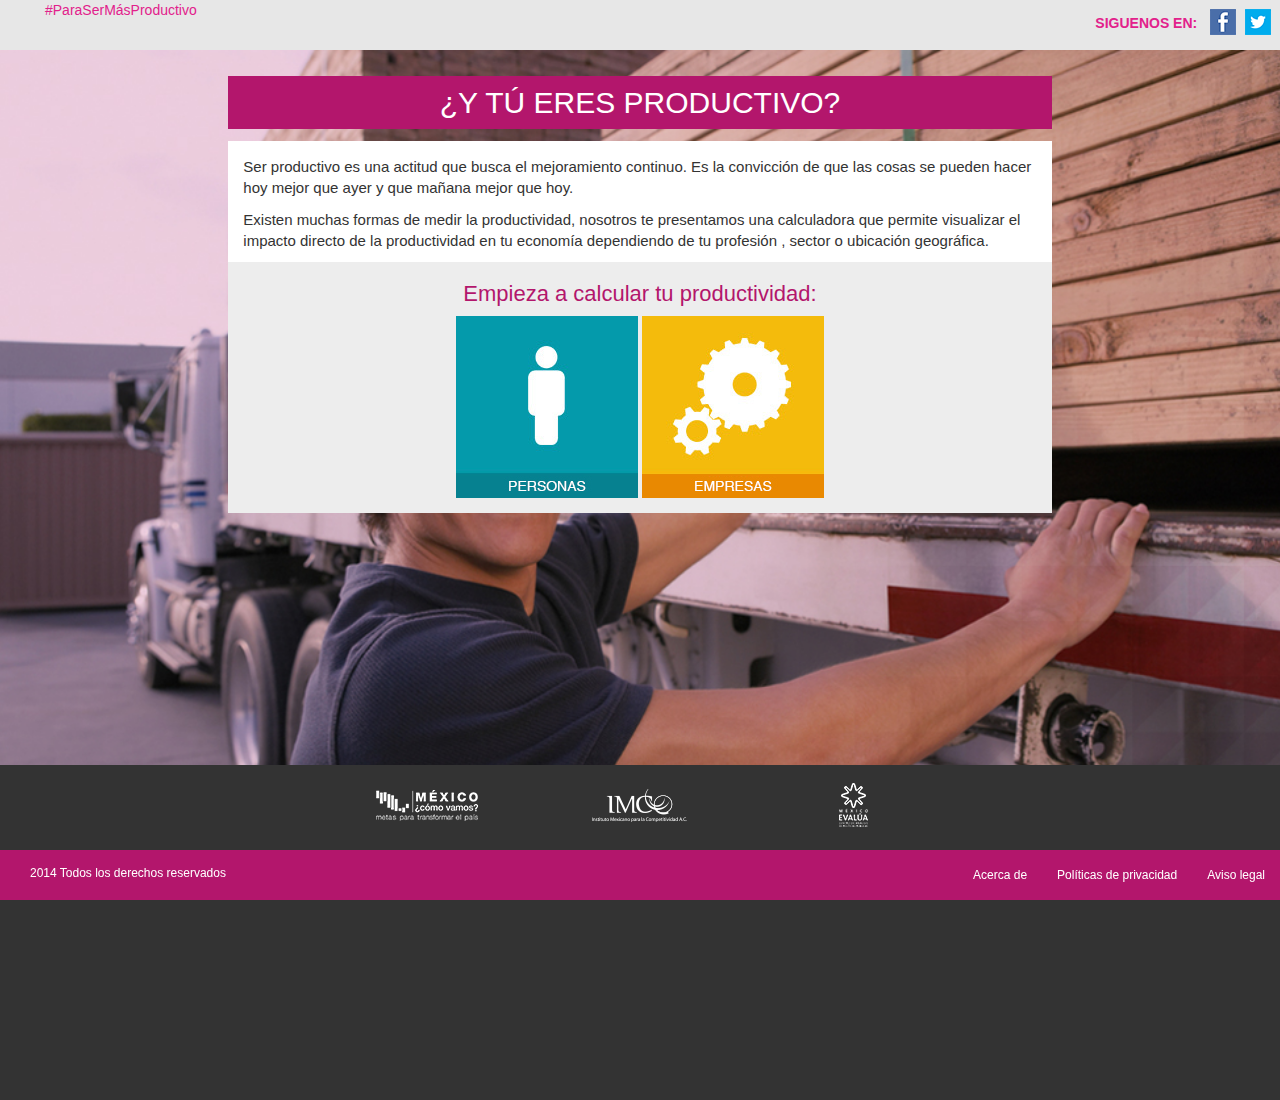
==== src/index.html @ 592a5255 "remove plugin" ====
<html lang="es">
    <head>
        <title>Calculadora de Productividad 2014</title>
        <meta name="viewport" content="width=device-width, initial-scale=1.0">
        <meta http-equiv="Content-Type" content="text/html; charset=UTF-8"/>

        <!-- Bootstrap -->
        <link href="css/bootstrap.min.css" rel="stylesheet">
        <link href="css/bootstrap.icon-large.min.css" rel="stylesheet">
        <!-- HTML5 Shim and Respond.js IE8 support of HTML5 elements and media queries -->
        <!-- WARNING: Respond.js doesn't work if you view the page via file:// -->
        <!--[if lt IE 9]>
          <script src="https://oss.maxcdn.com/libs/html5shiv/3.7.0/html5shiv.js"></script>
          <script src="https://oss.maxcdn.com/libs/respond.js/1.3.0/respond.min.js"></script>
        
        <![endif]-->
        <link href="css/main.css" rel="stylesheet">
        <link href="css/theme.css" rel="stylesheet">
        <!-- <link href="formalizer/css/formalize.css" rel="stylesheet"/>
         <script src="formalizer/js/jquery.formalize.js"></script> -->
    </head>
    <body>
        <header class="navbar navbar-default navbar-static-top" >
            <div class="container-fluid">
                <div class="navbar-header">
                    <a class="navbar-brand"><a href="http://www.mexicocomovamos.com/productividad/index.html/" target="_self">#ParaSerM&aacute;sProductivo</a>
                </div>
                <div class="collapse navbar-collapse">
                    <ul class="nav navbar-nav navbar-right">
                    <li><p>SIGUENOS EN: &nbsp;</p></li>
                    <li><a href="#" class="icon facebook">Facebook</a></li>
                    <li> <a href="#" class="icon twitter">Twitter</a></li>
                    </ul>
                </div>
            </div>
         </header>
        <section id="container"></section>
        <footer class="navbar navbar-default navbar-fixed-bottom">
            <div class="container-fluid">
                <div class="row hidden-xs" id="logos">
                    <div class="col-sm-2 col-sm-offset-3">
                        <a href="http://mexicocomovamos.com/" target="_blank" class="mcv-ico">¿México Cómo Vamos?</a>
                    </div>                    
                    <div class="col-sm-2"> 
                        <a href="http://imco.org.mx" target="_blank" class="imco-ico">Instituo Mexicano para la Competitividad A.C.</a>
                    </div>
                    <div class="col-sm-2">
                        <a href="http://www.mexicoevalua.org/" target="_blank" class="evalua-ico">México EVALUA</a>
                    </div>
                </div>
                <p class="navbar-text" >2014 Todos los derechos reservados</p>
                <div class="collapse navbar-collapse">
                    <ul class="nav navbar-nav navbar-right">
                        <li><a href="#">
                                Acerca de
                            </a></li>
                         <li><a href="">
                                Políticas de privacidad
                            </a></li>
                           <li><a href="">
                                Aviso legal
                            </a></li>
                    </ul>
                </div>
            </div>
        </footer>
        <script type="text/template" id="main_template">
            <div class="row calculadora" id="inicio">
                        <div class="col-sm-8  col-sm-offset-2">
                            <div class="panel panel-default" id="main_dialog">
                                <div class="panel-heading">
                                    <h2 class="panel-title">¿Y tú eres productivo?</h2>
                                </div>
                                <div class="panel-body">
                                <div class="intro">
                                    <p>Ser productivo es una actitud que busca el mejoramiento continuo. Es la convicción de que las cosas se pueden hacer hoy mejor que ayer y que mañana mejor que hoy.</p>
                                    <p>Existen muchas formas de medir la productividad, nosotros te presentamos una calculadora que permite visualizar el impacto directo de la productividad en tu economía dependiendo de tu profesión , sector o ubicación geográfica.</p>
                                    <div class="text-center">
                                        <h4>Empieza a calcular tu productividad:</h4>
                                    <div class="botones">
                                        <a href="#/personas/" class="bpersonas">Personas</a>
                                        <a href="#/empresas/" class="bempresas">Empresas</a>
                                    </div>
                                    </div>    
                                    </div>
                                </div>
                    </div>
                </div>
            </div>
        </script>
        <script type="text/template" id="ce_main_template">
            <div class="row calculadora" id="ce_block">
                <ul class="list-group col-sm-2 text-center hidden-xs hidden-sm">
                    <li class="list-group-item binicio">
                        <a href="#">
                            <span class="glyphicon glyphicon-home"></span><br>
                            <span class="glyphicon-class">Inicio</span>
                        </a>
                    </li>
                    <li class="list-group-item bresidencia">
                        <span class="glyphicon glyphicon-map-marker"></span><br>
                        <span class="glyphicon-class">Residencia</span>
                    </li>
                    <li class="list-group-item bformulario">
                        <span class="glyphicon glyphicon-list-alt"></span><br>
                        <span class="glyphicon-class">Formulario</span>
                    </li>
                    <li class="list-group-item bresultados">
                        <span class="glyphicon glyphicon-th-list"></span><br>
                        <span class="glyphicon-class">Resultados</span>
                    </li>
                    <li class="list-group-item bcomparte">
                        <span class="glyphicon glyphicon-star"></span><br>
                        <span class="glyphicon-class">Comparte</span>
                    </li>
                </ul>
                <div class="col-md-10 main-container">
                    <div class="row">
                        <div class="col-sm-10  col-sm-offset-1">
                            <div class="panel panel-default hidden" id="ce_estado">
                                <div class="panel-heading">
                                    <h2 class="panel-title">Por favor indica dónde reside tu empresa:</h2>
                                </div>
                                <div class="panel-body text-center hidden-xs">
                                    <div class="col-xs-6" id="ce_estado_map_estados_box">
                                        <h4>ESTADO</h4>
                                        <div class="map-box" id="ce_estado_map_estados"></div>
                                        <p class="sel-map1">Selecciona esta opción si tu empresa opera en un solo estado</p>
                                    </div>
                                    <div class="col-xs-6" id="ce_estado_map_full_box">
                                        <h4>NACIONAL/ INTERTESTATAL</h4>
                                         <div class="map-box" id="ce_estado_map_full"></div>
                                       <p class="sel-map">Selecciona esta opción si tu empresa opera en dos o mas estados</p>
                                    </div>
                                </div>
                                <div class="panel-body text-center visible-xs">
                                    <div class="col-xs-12">
                                        <form class="form-horizontal" role="form">
                                            <div class="form-group">
                                                <label>Selecciona un estado o nacional/transestatal</label>
                                                <select class="form-control" id="ce_estado_element_estado"></select>
                                            </div>
                                            <button type="button" class="btn btn-default btn-lg btn-block" id="ce_estado_element_submit">
                                                Completar formulario
                                            </button>
                                        </form>
                                    </div>
                                </div>
                            </div>
                            <div class="panel panel-default hidden" id="ce_form">
                                <div class="panel-heading">
                                    <h2 class="panel-title">Completa el siguiente formulario para realizar el diagnostico:</h2>
                                </div>
                                <div class="panel-body">
                                    <form class="form-horizontal" role="form">
                                        <div class="form-group hidden">
                                            <label class="col-sm-4 control-label ">Residencia</label>
                                            <div class="col-sm-8">
                                              <p class="form-control-static" id="ce_form_element_residencia"></p>
                                            </div>
                                            <div class="alert alert-danger hidden">
                                                Favor de seleccionar el lugar de residencia de la Empresa!
                                            </div>
                                          </div>
                                        <div class="form-group">
                                            <label  class="col-sm-4 control-label ico-window">¿En que sector trabaja su empresa?</label>
                                            <div class="col-sm-8">
                                                <select class="form-control" id="ce_form_element_sector">
                                                    <option></option>
                                                </select>
                                            </div>
                                            <div class="alert alert-danger hidden">
                                                Favor de seleccionar el sector de trabajo!
                                            </div>
                                        </div>
                                        <div class="form-group">
                                            <label class="col-sm-4 control-label ico-personas">En total ¿Cuantos trabajadores tiene su empresa?</label>
                                            <div class="col-sm-8">
                                                <input type="number" class="form-control" placeholder="Ingresa la cantidad" id="ce_form_element_trabajadores">
                                            </div>
                                            <div class="alert alert-danger hidden">
                                                Favor de indicar el número total de empleados!
                                            </div>
                                        </div>
                                        <div class="form-group">
                                            <label class="col-sm-4 control-label ico-pesos">¿Cuál es el la utilidad de la producción anual de su empresa?</label>
                                            <div class="col-sm-8">
                                                <input type="number" class="form-control" placeholder="Ingresa la cantidad" id="ce_form_element_produccion">
                                            </div>
                                            <div class="alert alert-danger hidden">
                                                Favor de indicar la utilidad anual!
                                            </div>
                                        </div>
                                                                                
                                        <button type="button" class="btn btn-default btn-lg btn-block" id="ce_form_element_submit">
                                            Calcular productividad
                                        </button>
                                    </form>
                                </div>
                            </div>
                            <div class="panel panel-default hidden" id="ce_result">
                                <div class="panel-heading">
                                    <h2 class="panel-title">El resultado de la calculadora es:</h2>
                                </div>
                                <div class="panel-body">
                                    <p class="c-result-text top">La productividad de su empresa es <span class="c-result-text-prod"></span> productiva que el promedio nacional de empresas en el sector de <span class="c-result-text-sector" ></span>, que radican <span class="c-result-text-estado"></span></p>
                                    
                                    <canvas width="300" height="300" class="center-block c-result-graph"></canvas>
                                    <ul id="" class="pull-left c-result-data">
                                        <li><span class="glyphicon glyphicon-th-large" ></span>
                                            <span class="c-result-text-sector"></span></li>
                                        <li><span class="glyphicon glyphicon-book" ></span>
                                            <span class="c-result-text-estado"></span></li>
                                    </ul>
                                   <p class="c-result-text"><span class="c-result-text-efem"></span> </p>
                                    <a href="" class="btn btn-primary btn-lg btn-block" id="ce_result_sharebtn">
                                        <span>Comparte el calculo en tu red</span>
                                        <span class="glyphicon glyphicon-arrow-right"></span>
                                    </a>
                                </div>
                            </div>
                            <div class="panel panel-default hidden" id="ce_share">
                                <div class="panel-heading">
                                    <h2 class="panel-title">Comparte la calculadora en tu red:</h2>
                                </div>
                                <div class="panel-body">
                                    <div class="well well-sm">
                                        <p>Yo calcule mi productividad con esta excelente app. Te invito a que  tu también descubras que tan productivo eres.</p>
                                        
                                       </textarea>
                                    </div>
                                    <div class="text-center">
                                        <p class="compartir">Compartir via:</p>
                                        <p>
                                            <a class="c-share c-share-link-fb" href="#" target="_blank" >
                                                <span class="icon-large icon-facebook" ></span>
                                                <span class="red-txt">Facebook</span>
                                            </a>
                                            <a class="c-share c-share-link-tw" href="#" target="_blank" >
                                                <span class="icon-large icon-twitter" ></span>
                                                <span class="red-txt">Twitter</span>
                                            </a>
                                            <a class="c-share c-share-lin-em" href="#" target="_blank" >
                                                <span class="icon-large icon-envelope" ></span>
                                                <span class="red-txt">Email</span>
                                            </a>
                                        </p>
                                    </div>
                                    <a href="#" class="btn btn-primary btn-lg btn-block recalcular">
                                        <span>Volver a calcular mi productividad</span>
                                    </a>
                                </div>
                            </div>
                        </div>
                    </div>
                </div>
            </div>
        </script>
        <script type="text/template" id="cp_main_template">
            <div class="row calculadora" id="cp_block">
                <ul class="list-group col-sm-2 text-center hidden-xs">
                    <li class="list-group-item binicio">
                        <a href="#">
                        <span class="glyphicon glyphicon-home"></span><br>
                        <span class="glyphicon-class">inicio</span>
                        </a>
                    </li>
                    <li class="list-group-item bformulario">
                        <span class="glyphicon glyphicon-list-alt"></span><br>
                        <span class="glyphicon-class">formulario</span>
                    </li>
                    <li class="list-group-item bresultados">
                        <span class="glyphicon glyphicon-th-list"></span><br>
                        <span class="glyphicon-class">resultados</span>
                    </li>
                    <li class="list-group-item bcomparte">
                        <span class="glyphicon glyphicon-star"></span><br>
                        <span class="glyphicon-class">comparte</span>
                    </li>
                </ul>
                <div class="col-sm-10">
                    <div class="row">
                        <div class="col-sm-10  col-sm-offset-1">
                            <div class="panel panel-default hidden" id="cp_form">
                                <div class="panel-heading">
                                    <h2 class="panel-title">COMPLETA EL SIGUIENTE FORMULARIO
PARA REALIZAR EL DIAGNÓSITCO:</h2>
                                </div>
                                <div class="panel-body">
                                    <form class="form-horizontal" role="form">
                                        <div class="form-group par">
                                            <label  class="col-sm-4 control-label ico-window">¿En que sector trabajas?</label>
                                            <div class="col-sm-8">
                                                <select class="form-control" id="cp_form_element_sector">
                                                        <option></option>
                                                </select>
                                            </div>
                                            <div class="alert alert-danger hidden">
                                                Favor de seleccionar un sector!
                                            </div>
                                        </div>
                                        <div class="form-group none">
                                            <label class="col-sm-4 control-label ico-birrete">¿Cual es tu grado de estudios?</label>
                                            <div class="col-sm-8">
                                                <select class="form-control" id="cp_form_element_estudio">
                                                        <option></option>
                                                </select>
                                            </div>
                                            <div class="alert alert-danger hidden">
                                                Favor de seleccionar un grado de estudios!
                                            </div>
                                        </div>
                                        <div class="form-group par">
                                            <label class="col-sm-4 control-label ico-pesos">¿Cual es tu salario mensual?</label>
                                            <div class="col-sm-8">
                                                <input type="number" class="form-control" placeholder="Ingresa tu salario" id="cp_form_element_salario">
                                            </div>
                                            <div class="alert alert-danger hidden">
                                                Favor de indicar el salario mensual!
                                            </div>
                                        </div>
                                        <div class="form-group none">
                                            <label class="col-sm-4 control-label ico-reloj">¿Cuantas horas trabajas al dia?</label>
                                            <div class="col-sm-8">
                                                <select class="form-control" id="cp_form_element_horas">
                                                </select>
                                            </div>
                                            <div class="alert alert-danger hidden">
                                                Favor de ingresar las horas trabajadas al día!
                                            </div>
                                        </div>
                                        <div class="form-group par">
                                            <label class="col-sm-4 control-label ico-calendario">¿Cuantos días trabajas a la semana?</label>
                                            <div class="col-sm-8">
                                                <select class="form-control" id="cp_form_element_dias"></select>
                                            </div>
                                            <div class="alert alert-danger hidden">
                                                Favor de ingresar los días trabajados a la semana!
                                            </div>
                                        </div>
                                         <div class="form-group boton">
                                        <button type="button" class="btn btn-default btn-lg btn-block" id="cp_form_element_submit">
                                            Calcular productividad
                                        </button>
                                        
                                        </div>
                                    </form>
                                </div>
                            </div>
                            <div class="panel panel-default hidden" id="cp_result">
                                <div class="panel-heading">
                                    <h2 class="panel-title">El resultado de la calculadora es:</h2>
                                </div>
                                <div class="panel-body">
                                    <p class="c-result-text top">Eres <span class="c-result-text-prod"></span> productivo que el promedio nacional de las personas que trabajan en <span class="c-result-text-sector" ></span>, <span class="c-result-text-estudio"></span></p>
                                     <canvas width="300" height="300" class="center-block c-result-graph"></canvas>
                                    
                                    
                                      <ul class="c-result-text pull-left c-result-data">
                                        <li><span class="glyphicon glyphicon-th-large" ></span>
                                            <span class="c-result-text-sector"></span></li>
                                        <li><span class="glyphicon glyphicon-book" ></span>
                                            <span class="c-result-text-estudio"></span></li>
                                    </ul>
                                     <p class="c-result-text"><span class="c-result-text-efem"></span> </p>

                                    
                                    <a href="" class="btn btn-primary btn-lg btn-block" id="cp_result_sharebtn">
                                        <span>Comparte el calculo con tus amigos</span>
                                        <span class="glyphicon glyphicon-arrow-right"></span>
                                    </a>
                                </div>
                            </div>
                            <div class="panel panel-default hidden" id="cp_share">
                                <div class="panel-heading">
                                    <h2 class="panel-title">Comparte la calculadora con tus amigos:</h2>
                                </div>
                                <div class="panel-body">
                                    <div class="well well-sm">
                                        <p>Yo calcule mi productividad con esta excelente app. Te invito a que  tu también descubras que tan productivo eres.</p>
                                        </textarea>
                                    </div>
                                    <div class="text-center">
                                        <p>Compartir via:</p>
                                        <p>
                                            <a class="c-share c-share-link-fb" href="#" target="_blank" >
                                                <span class="icon-large icon-facebook" ></span>
                                                <span class="red-txt">Facebook</span>
                                            </a>
                                            <a class="c-share c-share-link-tw" href="#" target="_blank" >
                                                <span class="icon-large icon-twitter" ></span>
                                                <span class="red-txt">Twitter</span>
                                            </a>
                                            <a class="c-share c-share-lin-em" href="#" target="_blank" >
                                                <span class="icon-large icon-envelope" ></span>
                                                <span class="red-txt">Email</span>
                                            </a>
                                        </p>
                                    </div>
                                    <a href="#" class="btn btn-primary btn-lg btn-block recalcular">
                                        <span>Volver a calcular mi productividad</span>
                                    </a>
                                </div>
                            </div>
                        </div>
                    </div>
                </div>
            </div>
        </script>
        <script type="text/template" id="cp_template">
            <form id="cp_form" class="calculadora">
            <fieldset id="#cp_fs1">
            <legend>Calculadora de Productividad para Personas</legend>
            <label for="cp_sector">Sector</label>
            <select id="cp_sector"></select>
            <label for="cp_estudios">Estudios</label>
            <select id="cp_estudios"></select>
            <label for="cp_salario">Salario</label>
            <input id="cp_salario" value="" min="0.0" step="any" type="number"/>
            <label for="cp_horas_dia">Horas trabajadas al día</label>
            <input id="cp_horas_dia" value="" min="1" max="24" step="1" type="number"/>
            <label for="cp_dias_semana">Dias trabajados a la semana</label>
            <input id="cp_dias_semana" value="" min="1" max="7" step="1" type="number"/>
            <label for="cp_horas_mes">Horas trabajadas al mes</label>
            <input id="cp_horas_mes" value="" readonly min="0" step="1" type="number"/>                    
            <label for="cp_salario_hora">Salario por hora que usted percibe</label>
            <input id="cp_salario_hora" value="" readonly min="0.0" step="any" type="number"/>
            <label for="cp_salario_comparado">Salario por hora promedio de personas empleadas en el sector con su mismo nivel de estudios</label>
            <input id="cp_salario_comparado" value="" readonly min="0.0" step="any"  type="number"/>
            </fieldset>
            <div class="controls">
            <div class="productividad">
            <span class="porcentaje"></span>
            <span class="indicador"></span>
            </div>
            <canvas id="cp_gauge" width="300" height="300"></canvas>
            </div>
            </form>            
        </script>
        <script type="text/template" id="ce_template">
            <form id="ce_form" class="calculadora">
            <fieldset>
            <legend>Calculadora de Productividad para Empresas</legend>
            <label for="ce_residencia">Residencia</label>
            <select id="ce_residencia"></select>
            <label for="ce_sector">Sector</label>
            <select id="ce_sector"></select>
            <label for="ce_trabajadores">Trabajadores</label>
            <input id="ce_trabajadores" value="" />
            <label for="ce_produccion">Producción</label>
            <input id="ce_produccion" value="" />
            <label for="ce_productividad_empresa" >Productividad de su Empresa</label>
            <input id="ce_productividad_empresa" value="" disabled="disabled"/>                
            <label for="ce_productividad_sector" >Productividad del Sector</label>
            <input id="ce_productividad_sector" value="" disabled="disabled"/>
            </fieldset>
            <div class="controls">
            <div class="productividad">
            <span class="porcentaje"></span>
            <span class="indicador"></span>
            </div>
            <canvas id="ce_gauge" width="300" height="300"></canvas>
            </div>
            </form>
        </script>
        <script data-main="js/app/main" src="js/require.js"></script>
    </body>
</html>
---- src/css/main.css ----
@media all{
    body > *{
        padding: 0px 15px;
    }
    body > section{
        margin-bottom: 150px;
    }

    #logos a{
        display:block;
        padding: 10px;
        height: 80px;
        text-align: center;
    }

    .navbar{
        margin-bottom: 0px;
    }

    .calculadora ul{
        list-style-type: none;
    }

    .calculadora > ul > li{
        height:100px;
        display: block;
        width: 100%;
        padding: 15% 10% 10%;
        vertical-align: middle;
    }

    .calculadora .panel{
        margin-top: 60px;

    }
    
    .map-box{
        display: inline-block;
        position: relative;
        width: 100%;
        padding-bottom: 100%;
        vertical-align: middle;
        overflow: hidden;
    }

    .map-box > svg{
        display: inline-block;
        position: absolute !important;
        top: 0;
        left: 0;
        width: 100%;
        height: 100%;
    }
    
}

/*Custom font for numbers*/
@font-face{
    font-family: "bebas";
    src: url("../fonts/BebasNeue.otf");
}
---- src/css/theme.css ----
@media all {
.none {
background-color:#ededed;
}

.list-group-item {
border:none;
}

.navbar-static-top {
background-color:#E7E7E7;
border-color:#E7E7E7;
}

.navbar-brand,.nav.navbar-nav.navbar-right p {
color:#E2218B!important;
font-family:Helvetica, Arial, "Lucida Grande", sans-serif;
font-weight:700;
font-size:14px;
}

.navbar-header > a {
color:#E2218B!important;
}

.nav.navbar-nav.navbar-right p {
padding-right:5px;
padding-top:13px;
}

.icon {
margin-right:5px;
margin-top:9px;
}

.facebook {
width:26px;
height:26px;
display:block;
text-indent:-9999px;
background-image:url(../img/logo_face_header.png);
background-repeat:no-repeat;
}

.twitter {
width:26px;
height:26px;
display:block;
text-indent:-9999px;
background-image:url(../img/logo_twitter_header.png);
background-repeat:no-repeat;
}

#inicio,
#acerca {
background:url(../img/bg01.jpg) no-repeat center center fixed;
-webkit-background-size:cover;
-moz-background-size:cover;
-o-background-size:cover;
background-size:cover;
}

.calculadora .panel {
margin-top:26px;
}

.panel {
background-color:rgba(0,0,0,0);
border:medium none;
border-radius:0;
box-shadow:none;
}

.panel-heading {
background-color:#B3166C!important;
border:medium none;
border-radius:0;
}

#inicios .panel-title:before {
width:40px;
height:22px;
content:url(../img/forma01.png);
margin-right:10px;
}

.panel-title {
font-family:HelveticaNeue-Light, "Helvetica Neue Light", "Helvetica Neue", Helvetica, Arial, "Lucida Grande", sans-serif;
font-weight:300;
font-size:30px;
color:#fff;
text-transform:uppercase;
text-align:center;
}

.panel-body {
background-color:#FFF;
margin-top:12px;
padding:15px 0 0;
}

.intro {
font-family:Helvetica, Arial, "Lucida Grande", sans-serif;
font-weight:300;
}

.intro p {
font-size:15px;
color:#333;
padding:0 15px;
}

.intro .text-center {
background-color:#EDEDED;
text-align:center;
margin:0;
padding:10px;
}

.text-center h4 {
color:#b3166c;
font-size:22px;
}

.botones {
display:inline-block;
margin-left:auto;
margin-right:auto;
max-width:374px;
min-height:182px;
}

.bpersonas {
width:182px;
height:182px;
text-indent:-9999px;
background-image:url(../img/bpersonas.jpg);
background-repeat:no-repeat;
display:inherit;
margin-bottom:5px;
}

.bempresas {
width:182px;
height:182px;
text-indent:-9999px;
background-image:url(../img/bempresas.jpg);
background-repeat:no-repeat;
display:inherit;
margin-bottom:5px;
}
.bpdf {
width:182px;
height:182px;
text-indent:-9999px;
background-image:url(../img/pdf.jpg);
background-repeat:no-repeat;
display:inherit;
margin-bottom:5px;
}


.mcv-ico {
width:100%;
height:auto;
text-indent:-9999px;
background-image:url(../img/logo_mcv.png);
background-repeat:no-repeat;
display:inherit;
margin-bottom:5px;
background-position:center center;
background-size:auto auto;
}

.imco-ico {
width:100%;
height:auto;
text-indent:-9999px;
background-image:url(../img/logo_imco.png);
background-repeat:no-repeat;
display:inherit;
margin-bottom:5px;
background-position:center center;
background-size:auto auto;
}

.evalua-ico {
width:100%;
height:auto;
text-indent:-9999px;
background-image:url(../img/logo_evalua.png);
background-repeat:no-repeat;
display:inherit;
margin-bottom:5px;
background-position:center center;
background-size:auto auto;
}

.navbar-fixed-bottom {
border:none;
background-color:#b3166c!important;
}

footer .row.hidden-xs {
background:none repeat scroll 0 0 #333;
}

.navbar-default .navbar-text,footer.navbar-default .navbar-right a {
color:#fff;
font-family:Helvetica, Arial, "Lucida Grande", sans-serif;
font-weight:300;
font-size:12px;
}

#cp_block {
background:url(../img/bgpersonas.jpg) no-repeat center center fixed;
-webkit-background-size:cover;
-moz-background-size:cover;
-o-background-size:cover;
background-size:cover;
}

#cp_block .binicio {
background-color:#b3166d;
}

#cp_block .bformulario {
background-color:#0492a3;
color:#fff;
}

.glyphicon-class:active {
color:green;
}

#cp_block .bresultados {
background-color:#03808e;
color:#fff;
}

#cp_block .bcomparte {
background-color:#036b77;
color:#fff;
}

#cp_block .panel-title:before {
content:url("../img/etiqueta_persona.png");
display:inline-block;
float:left;
height:92px;
margin-top:-26px;
width:104px;
padding:0;
}

#cp_block .panel-title {
color:#049AAB;
}

#cp_block .ico-window:before {
content:url("../img/ico_ventanas.png");
display:inline-block;
float:left;
height:19px;
margin-top:0;
width:18px;
margin-right:20px;
margin-bottom:10px;
padding:0;
}

#cp_block .ico-birrete:before {
content:url("../img/ico_birrete.png");
display:inline-block;
float:left;
height:19px;
margin-top:0;
width:18px;
margin-right:20px;
margin-bottom:10px;
padding:0;
}

#cp_block .ico-pesos:before {
content:url("../img/ico_pesos.png");
display:inline-block;
float:left;
height:19px;
margin-top:0;
width:18px;
margin-right:20px;
margin-bottom:10px;
padding:0;
}

#cp_block .ico-reloj:before {
content:url("../img/ico_reloj.png");
display:inline-block;
float:left;
height:19px;
margin-top:0;
width:18px;
margin-right:20px;
margin-bottom:10px;
padding:0;
}

#cp_block .ico-calendario:before {
content:url("../img/ico_calendario.png");
display:inline-block;
float:left;
height:21px;
margin-right:20px;
margin-top:0;
width:18px;
margin-bottom:10px;
padding:0;
}

#ce_block .panel-title:before {
content:url("../img/etiqueta_empresa.png");
display:inline-block;
float:left;
height:92px;
margin-top:-26px;
width:104px;
padding:0;
}

#cp_block .panel .panel-heading,#ce_block .panel .panel-heading {
max-height:92px;
min-height:92px;
padding-top:0;
text-align:left;
}

#cp_block .panel-default > .panel-heading,#ce_block .panel-default > .panel-heading {
background-color:#fff!important;
border:medium none;
}

#cp_block .panel-title,#ce_block .panel-title {
display:inline-block;
float:left;
font-family:HelveticaNeue-Light,"Helvetica Neue Light","Helvetica Neue",Helvetica,Arial,"Lucida Grande",sans-serif;
font-size:18px;
font-weight:400;
text-transform:uppercase;
margin:0 0 0 -15px;
padding:26px 0 0;
}

.form-horizontal .form-group {
margin-bottom:0!important;
margin-left:0;
margin-right:0;
min-height:70px;
}

.form-horizontal .control-label {
display:inline-block;
float:left;
font-family:Helvetica,Arial,"Lucida Grande",sans-serif;
font-size:15px;
font-weight:300;
text-align:left;
padding:24px 0 0 15px;
}
#cp_block .form-horizontal .control-label {color:#049AAB;}
#cp_block .form-control
 {
background-color:#049AAB;
color:#FFFFFF;
height:30px;
margin-top:5%;
}

.btn-block {
background-color:#B3166C;
border:medium none;
border-radius:0;
color:#FFF;
display:block;
font-family:Helvetica,Arial,"Lucida Grande",sans-serif;
font-size:130%;
font-weight:300;
min-height:70px;
width:100%;
text-transform:uppercase;
margin:0;
padding:10px;
}

#cp_block .btn-block:hover,#cp_block .btn-block:focus,#cp_block .btn-block:active,#cp_block .btn-block.active,#cp_block .open .dropdown-toggle.btn-block {
background-color:#0492A3!important;
background-image:none;
color:#fff;
border:none;
}

a.btn-default:hover,a.btn-default:focus,a.btn-default:active,a.btn-default.active,a.open .dropdown-toggle.btn-default {
background-color:#0492a3;
color:#fff;
border:none;
}

body,#container {
background-color:#333;
}

.form-horizontal,.boton {
margin-bottom:0;
}

#cp_block .list-group-item,#ce_block .list-group-item {
border-radius:0;
display:block;
height:auto;
min-height:152px;
width:100%;
padding:36% 0;
}

.form-control {
background-image:none;
border:medium none;
border-radius:0;
box-shadow:none;
display:block;
float:right;
font-family:Helvetica,Arial,"Lucida Grande",sans-serif;
font-size:13px;
font-weight:300;
line-height:1.42857;
transition:border-color .15s ease-in-out 0 box-shadow .15s ease-in-out 0;
vertical-align:middle;
padding:5px;
}

.form-group .col-sm-4 {
width:40%;
}

#cp_form .col-sm-8, 
#ce_form .col-sm-8  {
width:60%;
}
.c-result-text {
background-color:#EDEDED;
width:100%;
margin:0;
padding:15px
}

p.c-result-text {
font-family:Helvetica,Arial,"Lucida Grande",sans-serif;
font-size:14px;
font-weight:700
}

.c-result-text.top {
font-size:16px;
text-align:center
}

#cp_result_sharebtn > span {
padding:16px 5px
}

.c-result-data {
margin-right:5px;
margin-top:0
}

.well-sm {
border-radius:0;
margin:40px;
padding:9px
}

.well {
background-color:#FFF;
border:1px solid #E3E3E3;
box-shadow:1px 1px 6px rgba(0,0,0,0.3) inset;
min-height:20px
}

#inicios .panel-body .text-center {
background-color:#EDEDED;
text-align:center;
margin:0;
padding:10px
}

.panel-body .text-center > p {
color:#049aab;
font-family:Helvetica,Arial,"Lucida Grande",sans-serif;
font-size:130%;
font-weight:300;
text-transform:uppercase
}

.red-txt {
color:#0492A3;
font-family:Helvetica,Arial,"Lucida Grande",sans-serif;
font-size:70%;
vertical-align:text-top;
text-decoration:none
}

span {
white-space:pre-line
}

a:hover .red-txt,.red-txt a:focus {
text-decoration:none
}

.recalcular {
margin-bottom:0;
padding:23px 10px
}


.form-control::-webkit-input-placeholder { /* WebKit browsers */
    color:#fff;
}
.form-control:-moz-placeholder { /* Mozilla Firefox 4 to 18 */
    color:#fff;
}
.form-control::-moz-placeholder { /* Mozilla Firefox 19+ */
    color:#fff;
}
.form-control:-ms-input-placeholder { /* Internet Explorer 10+ */
    color:#fff;
}

.c-share,.recalcular > span {
border:medium none;
border-radius:0;
font-family:Helvetica,Arial,"Lucida Grande",sans-serif;
font-size:120%;
font-weight:300;
text-transform:uppercase;
width:100%;
margin:0;
padding:10px
}
#ce_block {
background:url(../img/bgempresas.jpg) no-repeat center center fixed;
-webkit-background-size:cover;
-moz-background-size:cover;
-o-background-size:cover;
background-size:cover
}

#ce_block .panel-title {
color:#f4bb0c
}

#ce_estado_map_full_box {
background-color:#ededed;
stroke:#fff
}

#ce_estado_map_estados_box,#ce_estado_map_full_box {
padding-left:0;
padding-right:0
}

.sel-map1 {
background-color:#b3166c;
height:52px;
margin-bottom:0;
padding:0
}

.sel-map {
background-color:#a61464;
height:52px;
margin-bottom:0;
padding:0
}

p.sel-map1,p.sel-map {
color:#FFF;
font-family:HelveticaNeue-Light,"Helvetica Neue Light","Helvetica Neue",Helvetica,Arial,"Lucida Grande",sans-serif;
font-size:100%;
text-align:left;
padding:9px 18px
}

#ce_estado .text-center h4 {
color:#b3156c;
font-family:HelveticaNeue-Light,"Helvetica Neue Light","Helvetica Neue",Helvetica,Arial,"Lucida Grande",sans-serif;
font-size:15px;
font-weight:300
}

#ce_block .binicio {
background-color:#b3166d
}

#ce_block .bresidencia {
background-color:#f4a908;
color:#fff
}

#ce_block .bformulario {
background-color:#f29308;
color:#fff
}

#ce_block .bresultados {
background-color:#f18f08;
color:#fff
}

#ce_block .bcomparte {
background-color:#ee8308;
color:#fff
}


#ce_block .form-control
 {
background-color:#f4bb0c;
color:#FFFFFF;
height:30px;
margin-top:5%;
}
#ce_block .form-horizontal .control-label {color:#f4bb0c;}
#ce_block .btn-block:hover,#ce_block .btn-block:focus,#ce_block .btn-block:active,#ce_block .btn-block.active,#ce_block .open .dropdown-toggle.btn-block {
background-color:#f4bb0c !important;
background-image:none;
color:#fff;
border:none;
}
}

#acerca .intro > ul {
    line-height: 22px;
    list-style-type: disc;
}

/* Large desktops and laptops */
@media (min-width: 1200px) {
.row {
    height: 100%;
}
#cp_block .form-control, #ce_block .form-control {margin-bottom: 5%; margin-top: 5%;}

}

/* Portrait tablets and medium desktops */
@media (min-width: 992px) and (max-width: 1199px) {
.row {
    height: 100%;
}

}

/* Portrait tablets and small desktops */
@media (min-width: 768px) and (max-width: 991px) {
.row {
    height: 100%;
}

}

/* Landscape phones and portrait tablets */
@media (max-width: 767px) {
#inicio {height: 779px;}
#cp_block .panel-title, #ce_block .panel-title {font-size: 14px;}
.form-group .col-sm-4 {width: 100%;}
#cp_form .col-sm-8, #ce_form .col-sm-8 { width: 100%;}
#cp_block .form-control, #ce_block .form-control {margin-bottom: 5%; margin-top: 5%;}

}

/* Landscape phones and smaller */
@media (max-width: 480px) {
#inicio {height: 779px;}
#cp_block .panel-title, #ce_block .panel-title {font-size: 12px;}
.form-group .col-sm-4 {width: 100%;}
#cp_form .col-sm-8, #ce_form .col-sm-8 { width: 100%;}
#cp_block .form-control, #ce_block .form-control {margin-bottom: 5%; margin-top: 5%;}


}
---- src/formalizer/css/formalize.css ----
.form-control {
    border-radius: 0;
}

.input_tiny {
  width: 50px;
}

.input_small {
  width: 100px;
}

.input_medium {
  width: 150px;
}

.input_large {
  width: 200px;
}

.input_xlarge {
  width: 250px;
}

.input_xxlarge {
  width: 300px;
}

.input_full {
  width: 100%;
}

.input_full_wrap {
  display: block;
  padding-right: 8px;
}

input[type="search"]::-webkit-search-decoration {
  display: none;
}

input:invalid,
button:invalid,
a.button:invalid,
select:invalid,
textarea:invalid {
  -webkit-box-shadow: none;
  -moz-box-shadow: none;
  box-shadow: none;
}
input:focus,
button:focus,
a.button:focus,
select:focus,
textarea:focus {
  -webkit-box-shadow: #0066ff 0 0 5px 0;
  -moz-box-shadow: #0066ff 0 0 5px 0;
  box-shadow: #0066ff 0 0 5px 0;
  z-index: 1;
}

input[type="file"]:focus, input[type="file"]:active,
input[type="radio"]:focus,
input[type="radio"]:active,
input[type="checkbox"]:focus,
input[type="checkbox"]:active {
  -webkit-box-shadow: none;
  -moz-box-shadow: none;
  box-shadow: none;
}

button,
a.button,
input[type="reset"],
input[type="submit"],
input[type="button"] {
  -webkit-appearance: none;
  -webkit-border-radius: 4px;
  -moz-border-radius: 4px;
  -ms-border-radius: 4px;
  -o-border-radius: 4px;
  border-radius: 4px;
  -webkit-background-clip: padding;
  -moz-background-clip: padding;
  background-clip: padding-box;
  background: #dddddd url('../images/button.png?1298351022') repeat-x;
  background-image: -webkit-gradient(linear, 50% 0%, 50% 100%, color-stop(0%, #ffffff), color-stop(100%, #dddddd));
  background-image: -webkit-linear-gradient(#ffffff, #dddddd);
  background-image: -moz-linear-gradient(#ffffff, #dddddd);
  background-image: -o-linear-gradient(#ffffff, #dddddd);
  background-image: linear-gradient(#ffffff, #dddddd);
  border: 1px solid;
  border-color: #dddddd #bbbbbb #999999;
  cursor: pointer;
  color: #ffffff;
  display: inline-block;
  font: bold 12px/1.3 "Helvetica Neue", Arial, "Liberation Sans", FreeSans, sans-serif;
  outline: 0;
  overflow: visible;
  margin: 0;
  padding: 3px 10px;
  text-shadow: white 0 1px 1px;
  text-decoration: none;
  vertical-align: top;
  width: auto;
  *padding-top: 2px;
  *padding-bottom: 0;
}
button:hover,
a.button:hover,
input[type="reset"]:hover,
input[type="submit"]:hover,
input[type="button"]:hover {
  background-image: -webkit-gradient(linear, 50% 0%, 50% 100%, color-stop(0%, #ffffff), color-stop(1px, #eeeeee), color-stop(100%, #cccccc));
  background-image: -webkit-linear-gradient(#ffffff, #eeeeee 1px, #cccccc);
  background-image: -moz-linear-gradient(#ffffff, #eeeeee 1px, #cccccc);
  background-image: -o-linear-gradient(#ffffff, #eeeeee 1px, #cccccc);
  background-image: linear-gradient(#ffffff, #eeeeee 1px, #cccccc);
  text-decoration: none;
}
button:active,
a.button:active,
input[type="reset"]:active,
input[type="submit"]:active,
input[type="button"]:active {
  background-image: -webkit-gradient(linear, 50% 0%, 50% 100%, color-stop(0%, #dddddd), color-stop(100%, #eeeeee));
  background-image: -webkit-linear-gradient(#dddddd, #eeeeee);
  background-image: -moz-linear-gradient(#dddddd, #eeeeee);
  background-image: -o-linear-gradient(#dddddd, #eeeeee);
  background-image: linear-gradient(#dddddd, #eeeeee);
  -webkit-box-shadow: inset rgba(0, 0, 0, 0.25) 0 1px 2px 0;
  -moz-box-shadow: inset rgba(0, 0, 0, 0.25) 0 1px 2px 0;
  box-shadow: inset rgba(0, 0, 0, 0.25) 0 1px 2px 0;
  border-color: #999999 #bbbbbb #dddddd;
}
button::-moz-focus-inner,
a.button::-moz-focus-inner,
input[type="reset"]::-moz-focus-inner,
input[type="submit"]::-moz-focus-inner,
input[type="button"]::-moz-focus-inner {
  border: 0;
  padding: 0;
}

a.button {
  *padding-bottom: 3px;
}

button {
  *padding-top: 1px;
  *padding-bottom: 1px;
}

textarea,
select,
input[type="date"],
input[type="datetime"],
input[type="datetime-local"],
input[type="email"],
input[type="month"],
input[type="number"],
input[type="password"],
input[type="search"],
input[type="tel"],
input[type="text"],
input[type="time"],
input[type="url"],
input[type="week"] {
  -webkit-box-sizing: border-box;
  -moz-box-sizing: border-box;
  box-sizing: border-box;
  -webkit-background-clip: padding;
  -moz-background-clip: padding;
  background-clip: padding-box;
  -webkit-border-radius: 0;
  -moz-border-radius: 0;
  -ms-border-radius: 0;
  -o-border-radius: 0;
  border-radius: 0;
  -webkit-appearance: none;
  background-color: white;
  border: 1px solid;
  border-color: #848484 #c1c1c1 #e1e1e1;
  color: white;
  outline: 0;
  margin: 0;
  padding: 2px 3px;
  text-align: left;
  font-size: 13px;
  font-family: Arial, "Liberation Sans", FreeSans, sans-serif;
  height: 1.8em;
  vertical-align: top;
  *padding-top: 2px;
  *padding-bottom: 1px;
  *height: auto;
}
textarea[disabled],
select[disabled],
input[type="date"][disabled],
input[type="datetime"][disabled],
input[type="datetime-local"][disabled],
input[type="email"][disabled],
input[type="month"][disabled],
input[type="number"][disabled],
input[type="password"][disabled],
input[type="search"][disabled],
input[type="tel"][disabled],
input[type="text"][disabled],
input[type="time"][disabled],
input[type="url"][disabled],
input[type="week"][disabled] {
  background-color: #eeeeee;
}

button[disabled],
input[disabled],
select[disabled],
select[disabled] option,
select[disabled] optgroup,
textarea[disabled],
a.button_disabled {
  -webkit-box-shadow: none;
  -moz-box-shadow: none;
  box-shadow: none;
  -moz-user-select: -moz-none;
  -webkit-user-select: none;
  -khtml-user-select: none;
  user-select: none;
  color: #888888;
  cursor: default;
}

input::-webkit-input-placeholder,
textarea::-webkit-input-placeholder {
  color: #888888;
}

input:-moz-placeholder,
textarea:-moz-placeholder {
  color: #888888;
}

input.placeholder_text,
textarea.placeholder_text {
  color: #888888;
}

textarea,
select[size],
select[multiple] {
  height: auto;
}

select[size="0"],
select[size="1"] {
  height: 1.8em;
  *height: auto;
}

@media (-webkit-min-device-pixel-ratio: 0) {
  select[size],
  select[multiple],
  select[multiple][size] {
    background-image: none;
    padding-right: 3px;
  }

  select,
  select[size="0"],
  select[size="1"] {
    background-image: url([data-uri]);
    background-repeat: no-repeat;
    background-position: right center;
    padding-right: 20px;
  }

  ::-webkit-validation-bubble-message {
    -webkit-box-shadow: none;
    box-shadow: none;
    background: -webkit-gradient(linear, left top, left bottom, color-stop(0, #666666), color-stop(1, black));
    border: 0;
    color: white;
    font: 13px/17px "Lucida Grande", Arial, "Liberation Sans", FreeSans, sans-serif;
    overflow: hidden;
    padding: 15px 15px 17px;
    text-shadow: black 0 0 1px;
    min-height: 16px;
  }

  ::-webkit-validation-bubble-arrow,
  ::-webkit-validation-bubble-top-outer-arrow,
  ::-webkit-validation-bubble-top-inner-arrow {
    -webkit-box-shadow: none;
    box-shadow: none;
    background: #666666;
    border-color: #666666;
  }
}
textarea {
  min-height: 40px;
  overflow: auto;
  resize: vertical;
  width: 100%;
}

optgroup {
  color: black;
  font-style: normal;
  font-weight: normal;
  font-family: Arial, "Liberation Sans", FreeSans, sans-serif;
}
optgroup::-moz-focus-inner {
  border: 0;
  padding: 0;
}

.ie6_button,
* html button,
* html a.button {
  background: #dddddd url('../images/button.png?1298351022') repeat-x;
  border: 1px solid;
  border-color: #dddddd #bbbbbb #999999;
  cursor: pointer;
  color: #333333;
  font: bold 12px/1.2 Arial, sans-serif;
  padding: 2px 10px 0;
  text-decoration: none;
  overflow: visible;
  vertical-align: top;
  width: auto;
}

* html a.button {
  position: relative;
  top: 3px;
  padding-bottom: 2px;
}

* html button {
  padding-top: 1px;
  padding-bottom: 1px;
}

.ie6_input,
* html textarea,
* html select {
  background: white;
  border: 1px solid;
  border-color: #848484 #c1c1c1 #e1e1e1;
  color: black;
  padding: 2px 3px 1px;
  font-size: 13px;
  font-family: Arial, sans-serif;
  vertical-align: top;
}

* html select {
  margin-top: 1px;
}

.placeholder_text,
.ie6_input_disabled,
.ie6_button_disabled {
  color: #888888;
}

.ie6_input_disabled {
  background: #eeeeee;
}
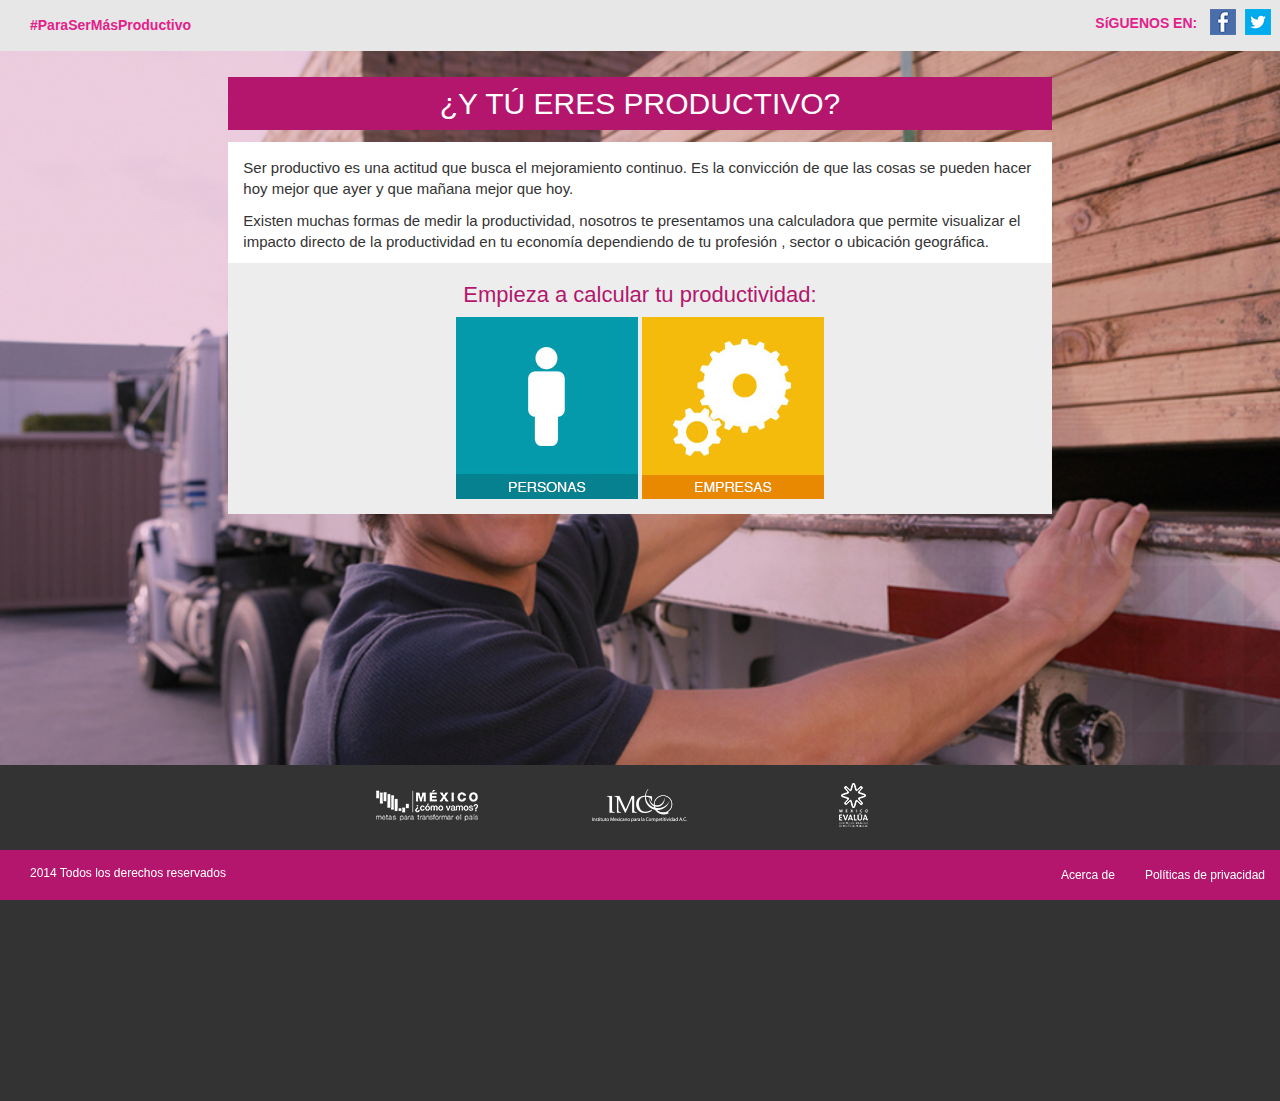
==== commit 696bf94a: "Merge branch 'master' of git.assembla.com:ideageek.calculadora" ====
--- a/src/index.html
+++ b/src/index.html
@@ -1,469 +1,466 @@
-
-<html lang="es">
-    <head>
-        <title>Calculadora de Productividad 2014</title>
-        <meta name="viewport" content="width=device-width, initial-scale=1.0">
-        <meta http-equiv="Content-Type" content="text/html; charset=UTF-8"/>
-
-        <!-- Bootstrap -->
-        <link href="css/bootstrap.min.css" rel="stylesheet">
-        <link href="css/bootstrap.icon-large.min.css" rel="stylesheet">
-        <!-- HTML5 Shim and Respond.js IE8 support of HTML5 elements and media queries -->
-        <!-- WARNING: Respond.js doesn't work if you view the page via file:// -->
-        <!--[if lt IE 9]>
-          <script src="https://oss.maxcdn.com/libs/html5shiv/3.7.0/html5shiv.js"></script>
-          <script src="https://oss.maxcdn.com/libs/respond.js/1.3.0/respond.min.js"></script>
-        
-        <![endif]-->
-        <link href="css/main.css" rel="stylesheet">
-        <link href="css/theme.css" rel="stylesheet">
-        <!-- <link href="formalizer/css/formalize.css" rel="stylesheet"/>
-         <script src="formalizer/js/jquery.formalize.js"></script> -->
-    </head>
-    <body>
-        <header class="navbar navbar-default navbar-static-top" >
-            <div class="container-fluid">
-                <div class="navbar-header">
-                    <a class="navbar-brand"><a href="http://www.mexicocomovamos.com/productividad/index.html/" target="_self">#ParaSerM&aacute;sProductivo</a>
-                </div>
-                <div class="collapse navbar-collapse">
-                    <ul class="nav navbar-nav navbar-right">
-                    <li><p>SIGUENOS EN: &nbsp;</p></li>
-                    <li><a href="#" class="icon facebook">Facebook</a></li>
-                    <li> <a href="#" class="icon twitter">Twitter</a></li>
-                    </ul>
-                </div>
-            </div>
-         </header>
-        <section id="container"></section>
-        <footer class="navbar navbar-default navbar-fixed-bottom">
-            <div class="container-fluid">
-                <div class="row hidden-xs" id="logos">
-                    <div class="col-sm-2 col-sm-offset-3">
-                        <a href="http://mexicocomovamos.com/" target="_blank" class="mcv-ico">¿México Cómo Vamos?</a>
-                    </div>                    
-                    <div class="col-sm-2"> 
-                        <a href="http://imco.org.mx" target="_blank" class="imco-ico">Instituo Mexicano para la Competitividad A.C.</a>
-                    </div>
-                    <div class="col-sm-2">
-                        <a href="http://www.mexicoevalua.org/" target="_blank" class="evalua-ico">México EVALUA</a>
-                    </div>
-                </div>
-                <p class="navbar-text" >2014 Todos los derechos reservados</p>
-                <div class="collapse navbar-collapse">
-                    <ul class="nav navbar-nav navbar-right">
-                        <li><a href="#">
-                                Acerca de
-                            </a></li>
-                         <li><a href="">
-                                Políticas de privacidad
-                            </a></li>
-                           <li><a href="">
-                                Aviso legal
-                            </a></li>
-                    </ul>
-                </div>
-            </div>
-        </footer>
-        <script type="text/template" id="main_template">
-            <div class="row calculadora" id="inicio">
-                        <div class="col-sm-8  col-sm-offset-2">
-                            <div class="panel panel-default" id="main_dialog">
-                                <div class="panel-heading">
-                                    <h2 class="panel-title">¿Y tú eres productivo?</h2>
-                                </div>
-                                <div class="panel-body">
-                                <div class="intro">
-                                    <p>Ser productivo es una actitud que busca el mejoramiento continuo. Es la convicción de que las cosas se pueden hacer hoy mejor que ayer y que mañana mejor que hoy.</p>
-                                    <p>Existen muchas formas de medir la productividad, nosotros te presentamos una calculadora que permite visualizar el impacto directo de la productividad en tu economía dependiendo de tu profesión , sector o ubicación geográfica.</p>
-                                    <div class="text-center">
-                                        <h4>Empieza a calcular tu productividad:</h4>
-                                    <div class="botones">
-                                        <a href="#/personas/" class="bpersonas">Personas</a>
-                                        <a href="#/empresas/" class="bempresas">Empresas</a>
-                                    </div>
-                                    </div>    
-                                    </div>
-                                </div>
-                    </div>
-                </div>
-            </div>
-        </script>
-        <script type="text/template" id="ce_main_template">
-            <div class="row calculadora" id="ce_block">
-                <ul class="list-group col-sm-2 text-center hidden-xs hidden-sm">
-                    <li class="list-group-item binicio">
-                        <a href="#">
-                            <span class="glyphicon glyphicon-home"></span><br>
-                            <span class="glyphicon-class">Inicio</span>
-                        </a>
-                    </li>
-                    <li class="list-group-item bresidencia">
-                        <span class="glyphicon glyphicon-map-marker"></span><br>
-                        <span class="glyphicon-class">Residencia</span>
-                    </li>
-                    <li class="list-group-item bformulario">
-                        <span class="glyphicon glyphicon-list-alt"></span><br>
-                        <span class="glyphicon-class">Formulario</span>
-                    </li>
-                    <li class="list-group-item bresultados">
-                        <span class="glyphicon glyphicon-th-list"></span><br>
-                        <span class="glyphicon-class">Resultados</span>
-                    </li>
-                    <li class="list-group-item bcomparte">
-                        <span class="glyphicon glyphicon-star"></span><br>
-                        <span class="glyphicon-class">Comparte</span>
-                    </li>
-                </ul>
-                <div class="col-md-10 main-container">
-                    <div class="row">
-                        <div class="col-sm-10  col-sm-offset-1">
-                            <div class="panel panel-default hidden" id="ce_estado">
-                                <div class="panel-heading">
-                                    <h2 class="panel-title">Por favor indica dónde reside tu empresa:</h2>
-                                </div>
-                                <div class="panel-body text-center hidden-xs">
-                                    <div class="col-xs-6" id="ce_estado_map_estados_box">
-                                        <h4>ESTADO</h4>
-                                        <div class="map-box" id="ce_estado_map_estados"></div>
-                                        <p class="sel-map1">Selecciona esta opción si tu empresa opera en un solo estado</p>
-                                    </div>
-                                    <div class="col-xs-6" id="ce_estado_map_full_box">
-                                        <h4>NACIONAL/ INTERTESTATAL</h4>
-                                         <div class="map-box" id="ce_estado_map_full"></div>
-                                       <p class="sel-map">Selecciona esta opción si tu empresa opera en dos o mas estados</p>
-                                    </div>
-                                </div>
-                                <div class="panel-body text-center visible-xs">
-                                    <div class="col-xs-12">
-                                        <form class="form-horizontal" role="form">
-                                            <div class="form-group">
-                                                <label>Selecciona un estado o nacional/transestatal</label>
-                                                <select class="form-control" id="ce_estado_element_estado"></select>
-                                            </div>
-                                            <button type="button" class="btn btn-default btn-lg btn-block" id="ce_estado_element_submit">
-                                                Completar formulario
-                                            </button>
-                                        </form>
-                                    </div>
-                                </div>
-                            </div>
-                            <div class="panel panel-default hidden" id="ce_form">
-                                <div class="panel-heading">
-                                    <h2 class="panel-title">Completa el siguiente formulario para realizar el diagnostico:</h2>
-                                </div>
-                                <div class="panel-body">
-                                    <form class="form-horizontal" role="form">
-                                        <div class="form-group hidden">
-                                            <label class="col-sm-4 control-label ">Residencia</label>
-                                            <div class="col-sm-8">
-                                              <p class="form-control-static" id="ce_form_element_residencia"></p>
-                                            </div>
-                                            <div class="alert alert-danger hidden">
-                                                Favor de seleccionar el lugar de residencia de la Empresa!
-                                            </div>
-                                          </div>
-                                        <div class="form-group">
-                                            <label  class="col-sm-4 control-label ico-window">¿En que sector trabaja su empresa?</label>
-                                            <div class="col-sm-8">
-                                                <select class="form-control" id="ce_form_element_sector">
-                                                    <option></option>
-                                                </select>
-                                            </div>
-                                            <div class="alert alert-danger hidden">
-                                                Favor de seleccionar el sector de trabajo!
-                                            </div>
-                                        </div>
-                                        <div class="form-group">
-                                            <label class="col-sm-4 control-label ico-personas">En total ¿Cuantos trabajadores tiene su empresa?</label>
-                                            <div class="col-sm-8">
-                                                <input type="number" class="form-control" placeholder="Ingresa la cantidad" id="ce_form_element_trabajadores">
-                                            </div>
-                                            <div class="alert alert-danger hidden">
-                                                Favor de indicar el número total de empleados!
-                                            </div>
-                                        </div>
-                                        <div class="form-group">
-                                            <label class="col-sm-4 control-label ico-pesos">¿Cuál es el la utilidad de la producción anual de su empresa?</label>
-                                            <div class="col-sm-8">
-                                                <input type="number" class="form-control" placeholder="Ingresa la cantidad" id="ce_form_element_produccion">
-                                            </div>
-                                            <div class="alert alert-danger hidden">
-                                                Favor de indicar la utilidad anual!
-                                            </div>
-                                        </div>
-                                                                                
-                                        <button type="button" class="btn btn-default btn-lg btn-block" id="ce_form_element_submit">
-                                            Calcular productividad
-                                        </button>
-                                    </form>
-                                </div>
-                            </div>
-                            <div class="panel panel-default hidden" id="ce_result">
-                                <div class="panel-heading">
-                                    <h2 class="panel-title">El resultado de la calculadora es:</h2>
-                                </div>
-                                <div class="panel-body">
-                                    <p class="c-result-text top">La productividad de su empresa es <span class="c-result-text-prod"></span> productiva que el promedio nacional de empresas en el sector de <span class="c-result-text-sector" ></span>, que radican <span class="c-result-text-estado"></span></p>
-                                    
-                                    <canvas width="300" height="300" class="center-block c-result-graph"></canvas>
-                                    <ul id="" class="pull-left c-result-data">
-                                        <li><span class="glyphicon glyphicon-th-large" ></span>
-                                            <span class="c-result-text-sector"></span></li>
-                                        <li><span class="glyphicon glyphicon-book" ></span>
-                                            <span class="c-result-text-estado"></span></li>
-                                    </ul>
-                                   <p class="c-result-text"><span class="c-result-text-efem"></span> </p>
-                                    <a href="" class="btn btn-primary btn-lg btn-block" id="ce_result_sharebtn">
-                                        <span>Comparte el calculo en tu red</span>
-                                        <span class="glyphicon glyphicon-arrow-right"></span>
-                                    </a>
-                                </div>
-                            </div>
-                            <div class="panel panel-default hidden" id="ce_share">
-                                <div class="panel-heading">
-                                    <h2 class="panel-title">Comparte la calculadora en tu red:</h2>
-                                </div>
-                                <div class="panel-body">
-                                    <div class="well well-sm">
-                                        <p>Yo calcule mi productividad con esta excelente app. Te invito a que  tu también descubras que tan productivo eres.</p>
-                                        
-                                       </textarea>
-                                    </div>
-                                    <div class="text-center">
-                                        <p class="compartir">Compartir via:</p>
-                                        <p>
-                                            <a class="c-share c-share-link-fb" href="#" target="_blank" >
-                                                <span class="icon-large icon-facebook" ></span>
-                                                <span class="red-txt">Facebook</span>
-                                            </a>
-                                            <a class="c-share c-share-link-tw" href="#" target="_blank" >
-                                                <span class="icon-large icon-twitter" ></span>
-                                                <span class="red-txt">Twitter</span>
-                                            </a>
-                                            <a class="c-share c-share-lin-em" href="#" target="_blank" >
-                                                <span class="icon-large icon-envelope" ></span>
-                                                <span class="red-txt">Email</span>
-                                            </a>
-                                        </p>
-                                    </div>
-                                    <a href="#" class="btn btn-primary btn-lg btn-block recalcular">
-                                        <span>Volver a calcular mi productividad</span>
-                                    </a>
-                                </div>
-                            </div>
-                        </div>
-                    </div>
-                </div>
-            </div>
-        </script>
-        <script type="text/template" id="cp_main_template">
-            <div class="row calculadora" id="cp_block">
-                <ul class="list-group col-sm-2 text-center hidden-xs">
-                    <li class="list-group-item binicio">
-                        <a href="#">
-                        <span class="glyphicon glyphicon-home"></span><br>
-                        <span class="glyphicon-class">inicio</span>
-                        </a>
-                    </li>
-                    <li class="list-group-item bformulario">
-                        <span class="glyphicon glyphicon-list-alt"></span><br>
-                        <span class="glyphicon-class">formulario</span>
-                    </li>
-                    <li class="list-group-item bresultados">
-                        <span class="glyphicon glyphicon-th-list"></span><br>
-                        <span class="glyphicon-class">resultados</span>
-                    </li>
-                    <li class="list-group-item bcomparte">
-                        <span class="glyphicon glyphicon-star"></span><br>
-                        <span class="glyphicon-class">comparte</span>
-                    </li>
-                </ul>
-                <div class="col-sm-10">
-                    <div class="row">
-                        <div class="col-sm-10  col-sm-offset-1">
-                            <div class="panel panel-default hidden" id="cp_form">
-                                <div class="panel-heading">
-                                    <h2 class="panel-title">COMPLETA EL SIGUIENTE FORMULARIO
-PARA REALIZAR EL DIAGNÓSITCO:</h2>
-                                </div>
-                                <div class="panel-body">
-                                    <form class="form-horizontal" role="form">
-                                        <div class="form-group par">
-                                            <label  class="col-sm-4 control-label ico-window">¿En que sector trabajas?</label>
-                                            <div class="col-sm-8">
-                                                <select class="form-control" id="cp_form_element_sector">
-                                                        <option></option>
-                                                </select>
-                                            </div>
-                                            <div class="alert alert-danger hidden">
-                                                Favor de seleccionar un sector!
-                                            </div>
-                                        </div>
-                                        <div class="form-group none">
-                                            <label class="col-sm-4 control-label ico-birrete">¿Cual es tu grado de estudios?</label>
-                                            <div class="col-sm-8">
-                                                <select class="form-control" id="cp_form_element_estudio">
-                                                        <option></option>
-                                                </select>
-                                            </div>
-                                            <div class="alert alert-danger hidden">
-                                                Favor de seleccionar un grado de estudios!
-                                            </div>
-                                        </div>
-                                        <div class="form-group par">
-                                            <label class="col-sm-4 control-label ico-pesos">¿Cual es tu salario mensual?</label>
-                                            <div class="col-sm-8">
-                                                <input type="number" class="form-control" placeholder="Ingresa tu salario" id="cp_form_element_salario">
-                                            </div>
-                                            <div class="alert alert-danger hidden">
-                                                Favor de indicar el salario mensual!
-                                            </div>
-                                        </div>
-                                        <div class="form-group none">
-                                            <label class="col-sm-4 control-label ico-reloj">¿Cuantas horas trabajas al dia?</label>
-                                            <div class="col-sm-8">
-                                                <select class="form-control" id="cp_form_element_horas">
-                                                </select>
-                                            </div>
-                                            <div class="alert alert-danger hidden">
-                                                Favor de ingresar las horas trabajadas al día!
-                                            </div>
-                                        </div>
-                                        <div class="form-group par">
-                                            <label class="col-sm-4 control-label ico-calendario">¿Cuantos días trabajas a la semana?</label>
-                                            <div class="col-sm-8">
-                                                <select class="form-control" id="cp_form_element_dias"></select>
-                                            </div>
-                                            <div class="alert alert-danger hidden">
-                                                Favor de ingresar los días trabajados a la semana!
-                                            </div>
-                                        </div>
-                                         <div class="form-group boton">
-                                        <button type="button" class="btn btn-default btn-lg btn-block" id="cp_form_element_submit">
-                                            Calcular productividad
-                                        </button>
-                                        
-                                        </div>
-                                    </form>
-                                </div>
-                            </div>
-                            <div class="panel panel-default hidden" id="cp_result">
-                                <div class="panel-heading">
-                                    <h2 class="panel-title">El resultado de la calculadora es:</h2>
-                                </div>
-                                <div class="panel-body">
-                                    <p class="c-result-text top">Eres <span class="c-result-text-prod"></span> productivo que el promedio nacional de las personas que trabajan en <span class="c-result-text-sector" ></span>, <span class="c-result-text-estudio"></span></p>
-                                     <canvas width="300" height="300" class="center-block c-result-graph"></canvas>
-                                    
-                                    
-                                      <ul class="c-result-text pull-left c-result-data">
-                                        <li><span class="glyphicon glyphicon-th-large" ></span>
-                                            <span class="c-result-text-sector"></span></li>
-                                        <li><span class="glyphicon glyphicon-book" ></span>
-                                            <span class="c-result-text-estudio"></span></li>
-                                    </ul>
-                                     <p class="c-result-text"><span class="c-result-text-efem"></span> </p>
-
-                                    
-                                    <a href="" class="btn btn-primary btn-lg btn-block" id="cp_result_sharebtn">
-                                        <span>Comparte el calculo con tus amigos</span>
-                                        <span class="glyphicon glyphicon-arrow-right"></span>
-                                    </a>
-                                </div>
-                            </div>
-                            <div class="panel panel-default hidden" id="cp_share">
-                                <div class="panel-heading">
-                                    <h2 class="panel-title">Comparte la calculadora con tus amigos:</h2>
-                                </div>
-                                <div class="panel-body">
-                                    <div class="well well-sm">
-                                        <p>Yo calcule mi productividad con esta excelente app. Te invito a que  tu también descubras que tan productivo eres.</p>
-                                        </textarea>
-                                    </div>
-                                    <div class="text-center">
-                                        <p>Compartir via:</p>
-                                        <p>
-                                            <a class="c-share c-share-link-fb" href="#" target="_blank" >
-                                                <span class="icon-large icon-facebook" ></span>
-                                                <span class="red-txt">Facebook</span>
-                                            </a>
-                                            <a class="c-share c-share-link-tw" href="#" target="_blank" >
-                                                <span class="icon-large icon-twitter" ></span>
-                                                <span class="red-txt">Twitter</span>
-                                            </a>
-                                            <a class="c-share c-share-lin-em" href="#" target="_blank" >
-                                                <span class="icon-large icon-envelope" ></span>
-                                                <span class="red-txt">Email</span>
-                                            </a>
-                                        </p>
-                                    </div>
-                                    <a href="#" class="btn btn-primary btn-lg btn-block recalcular">
-                                        <span>Volver a calcular mi productividad</span>
-                                    </a>
-                                </div>
-                            </div>
-                        </div>
-                    </div>
-                </div>
-            </div>
-        </script>
-        <script type="text/template" id="cp_template">
-            <form id="cp_form" class="calculadora">
-            <fieldset id="#cp_fs1">
-            <legend>Calculadora de Productividad para Personas</legend>
-            <label for="cp_sector">Sector</label>
-            <select id="cp_sector"></select>
-            <label for="cp_estudios">Estudios</label>
-            <select id="cp_estudios"></select>
-            <label for="cp_salario">Salario</label>
-            <input id="cp_salario" value="" min="0.0" step="any" type="number"/>
-            <label for="cp_horas_dia">Horas trabajadas al día</label>
-            <input id="cp_horas_dia" value="" min="1" max="24" step="1" type="number"/>
-            <label for="cp_dias_semana">Dias trabajados a la semana</label>
-            <input id="cp_dias_semana" value="" min="1" max="7" step="1" type="number"/>
-            <label for="cp_horas_mes">Horas trabajadas al mes</label>
-            <input id="cp_horas_mes" value="" readonly min="0" step="1" type="number"/>                    
-            <label for="cp_salario_hora">Salario por hora que usted percibe</label>
-            <input id="cp_salario_hora" value="" readonly min="0.0" step="any" type="number"/>
-            <label for="cp_salario_comparado">Salario por hora promedio de personas empleadas en el sector con su mismo nivel de estudios</label>
-            <input id="cp_salario_comparado" value="" readonly min="0.0" step="any"  type="number"/>
-            </fieldset>
-            <div class="controls">
-            <div class="productividad">
-            <span class="porcentaje"></span>
-            <span class="indicador"></span>
-            </div>
-            <canvas id="cp_gauge" width="300" height="300"></canvas>
-            </div>
-            </form>            
-        </script>
-        <script type="text/template" id="ce_template">
-            <form id="ce_form" class="calculadora">
-            <fieldset>
-            <legend>Calculadora de Productividad para Empresas</legend>
-            <label for="ce_residencia">Residencia</label>
-            <select id="ce_residencia"></select>
-            <label for="ce_sector">Sector</label>
-            <select id="ce_sector"></select>
-            <label for="ce_trabajadores">Trabajadores</label>
-            <input id="ce_trabajadores" value="" />
-            <label for="ce_produccion">Producción</label>
-            <input id="ce_produccion" value="" />
-            <label for="ce_productividad_empresa" >Productividad de su Empresa</label>
-            <input id="ce_productividad_empresa" value="" disabled="disabled"/>                
-            <label for="ce_productividad_sector" >Productividad del Sector</label>
-            <input id="ce_productividad_sector" value="" disabled="disabled"/>
-            </fieldset>
-            <div class="controls">
-            <div class="productividad">
-            <span class="porcentaje"></span>
-            <span class="indicador"></span>
-            </div>
-            <canvas id="ce_gauge" width="300" height="300"></canvas>
-            </div>
-            </form>
-        </script>
-        <script data-main="js/app/main" src="js/require.js"></script>
-    </body>
+
+<html lang="es">
+    <head>
+        <title>Calculadora de Productividad 2014</title>
+        <meta name="viewport" content="width=device-width, initial-scale=1.0">
+        <meta http-equiv="Content-Type" content="text/html; charset=UTF-8"/>
+
+        <!-- Bootstrap -->
+        <link href="css/bootstrap.min.css" rel="stylesheet">
+        <link href="css/bootstrap.icon-large.min.css" rel="stylesheet">
+        <!-- HTML5 Shim and Respond.js IE8 support of HTML5 elements and media queries -->
+        <!-- WARNING: Respond.js doesn't work if you view the page via file:// -->
+        <!--[if lt IE 9]>
+          <script src="https://oss.maxcdn.com/libs/html5shiv/3.7.0/html5shiv.js"></script>
+          <script src="https://oss.maxcdn.com/libs/respond.js/1.3.0/respond.min.js"></script>
+        
+        <![endif]-->
+        <link href="css/main.css" rel="stylesheet">
+        <link href="css/theme.css" rel="stylesheet">
+        <link href="formalizer/css/formalize.css" rel="stylesheet"/>
+         <script src="formalizer/js/jquery.formalize.js"></script>
+    </head>
+    <body>
+        <header class="navbar navbar-default navbar-static-top" >
+            <div class="container-fluid">
+                <div class="navbar-header">
+                    <a class="navbar-brand" href="#" target="_self">#ParaSerM&aacute;sProductivo</a>
+                </div>
+                <div class="collapse navbar-collapse">
+                    <ul class="nav navbar-nav navbar-right">
+                    <li><p>SíGUENOS EN: &nbsp;</p></li>
+                    <li><a href="#" class="icon facebook">Facebook</a></li>
+                    <li> <a href="#" class="icon twitter">Twitter</a></li>
+                    </ul>
+                </div>
+            </div>
+         </header>
+        <section id="container"></section>
+        <footer class="navbar navbar-default navbar-fixed-bottom">
+            <div class="container-fluid">
+                <div class="row hidden-xs" id="logos">
+                    <div class="col-sm-2 col-sm-offset-3">
+                        <a href="http://mexicocomovamos.com/" target="_blank" class="mcv-ico">¿México Cómo Vamos?</a>
+                    </div>                    
+                    <div class="col-sm-2"> 
+                        <a href="http://imco.org.mx" target="_blank" class="imco-ico">Instituo Mexicano para la Competitividad A.C.</a>
+                    </div>
+                    <div class="col-sm-2">
+                        <a href="http://www.mexicoevalua.org/" target="_blank" class="evalua-ico">México EVALUA</a>
+                    </div>
+                </div>
+                <p class="navbar-text" >2014 Todos los derechos reservados</p>
+                <div class="collapse navbar-collapse">
+                    <ul class="nav navbar-nav navbar-right">
+                        <li><a href="acerca.html" target="_self">
+                                Acerca de
+                            </a></li>
+                         <li><a href="">
+                                Políticas de privacidad
+                            </a></li>
+                    </ul>
+                </div>
+            </div>
+        </footer>
+        <script type="text/template" id="main_template">
+            <div class="row calculadora" id="inicio">
+                        <div class="col-sm-8  col-sm-offset-2">
+                            <div class="panel panel-default" id="main_dialog">
+                                <div class="panel-heading">
+                                    <h2 class="panel-title">¿Y tú eres productivo?</h2>
+                                </div>
+                                <div class="panel-body">
+                                <div class="intro">
+                                    <p>Ser productivo es una actitud que busca el mejoramiento continuo. Es la convicción de que las cosas se pueden hacer hoy mejor que ayer y que mañana mejor que hoy.</p>
+                                    <p>Existen muchas formas de medir la productividad, nosotros te presentamos una calculadora que permite visualizar el impacto directo de la productividad en tu economía dependiendo de tu profesión , sector o ubicación geográfica.</p>
+                                    <div class="text-center">
+                                        <h4>Empieza a calcular tu productividad:</h4>
+                                    <div class="botones">
+                                        <a href="#/personas/" class="bpersonas">Personas</a>
+                                        <a href="#/empresas/" class="bempresas">Empresas</a>
+                                    </div>
+                                    </div>    
+                                    </div>
+                                </div>
+                    </div>
+                </div>
+            </div>
+        </script>
+        <script type="text/template" id="ce_main_template">
+            <div class="row calculadora" id="ce_block">
+                <ul class="list-group col-sm-2 text-center hidden-xs hidden-sm">
+                    <li class="list-group-item binicio">
+                        <a href="#">
+                            <span class="glyphicon glyphicon-home"></span><br>
+                            <span class="glyphicon-class">Inicio</span>
+                        </a>
+                    </li>
+                    <li class="list-group-item bresidencia">
+                        <span class="glyphicon glyphicon-map-marker"></span><br>
+                        <span class="glyphicon-class">Residencia</span>
+                    </li>
+                    <li class="list-group-item bformulario">
+                        <span class="glyphicon glyphicon-list-alt"></span><br>
+                        <span class="glyphicon-class">Formulario</span>
+                    </li>
+                    <li class="list-group-item bresultados">
+                        <span class="glyphicon glyphicon-th-list"></span><br>
+                        <span class="glyphicon-class">Resultados</span>
+                    </li>
+                    <li class="list-group-item bcomparte">
+                        <span class="glyphicon glyphicon-star"></span><br>
+                        <span class="glyphicon-class">Comparte</span>
+                    </li>
+                </ul>
+                <div class="col-md-10 main-container">
+                    <div class="row">
+                        <div class="col-sm-10  col-sm-offset-1">
+                            <div class="panel panel-default hidden" id="ce_estado">
+                                <div class="panel-heading">
+                                    <h2 class="panel-title">Por favor indica dónde reside tu empresa:</h2>
+                                </div>
+                                <div class="panel-body text-center hidden-xs">
+                                    <div class="col-xs-6" id="ce_estado_map_estados_box">
+                                        <h4>ESTADO</h4>
+                                        <div class="map-box" id="ce_estado_map_estados"></div>
+                                        <p class="sel-map1">Selecciona esta opción si tu empresa opera en un solo estado</p>
+                                    </div>
+                                    <div class="col-xs-6" id="ce_estado_map_full_box">
+                                        <h4>NACIONAL/ INTERTESTATAL</h4>
+                                         <div class="map-box" id="ce_estado_map_full"></div>
+                                       <p class="sel-map">Selecciona esta opción si tu empresa opera en dos o mas estados</p>
+                                    </div>
+                                </div>
+                                <div class="panel-body text-center visible-xs">
+                                    <div class="col-xs-12">
+                                        <form class="form-horizontal" role="form">
+                                            <div class="form-group">
+                                                <label>Selecciona un estado o nacional/transestatal</label>
+                                                <select class="form-control" id="ce_estado_element_estado"></select>
+                                            </div>
+                                            <button type="button" class="btn btn-default btn-lg btn-block" id="ce_estado_element_submit">
+                                                Completar formulario
+                                            </button>
+                                        </form>
+                                    </div>
+                                </div>
+                            </div>
+                            <div class="panel panel-default hidden" id="ce_form">
+                                <div class="panel-heading">
+                                    <h2 class="panel-title">Completa el siguiente formulario para realizar el diagnostico:</h2>
+                                </div>
+                                <div class="panel-body">
+                                    <form class="form-horizontal" role="form">
+                                        <div class="form-group hidden">
+                                            <label class="col-sm-4 control-label ">Residencia</label>
+                                            <div class="col-sm-8">
+                                              <p class="form-control-static" id="ce_form_element_residencia"></p>
+                                            </div>
+                                            <div class="alert alert-danger hidden">
+                                                Favor de seleccionar el lugar de residencia de la Empresa!
+                                            </div>
+                                          </div>
+                                        <div class="form-group">
+                                            <label  class="col-sm-4 control-label ico-window">¿En qué sector trabaja su empresa?</label>
+                                            <div class="col-sm-8">
+                                                <select class="form-control" id="ce_form_element_sector">
+                                                    <option></option>
+                                                </select>
+                                            </div>
+                                            <div class="alert alert-danger hidden">
+                                                Favor de seleccionar el sector de trabajo!
+                                            </div>
+                                        </div>
+                                        <div class="form-group">
+                                            <label class="col-sm-4 control-label ico-personas">En total ¿Cuántos trabajadores tiene su empresa?</label>
+                                            <div class="col-sm-8">
+                                                <input type="number" class="form-control" placeholder="Ingresa la cantidad" id="ce_form_element_trabajadores">
+                                            </div>
+                                            <div class="alert alert-danger hidden">
+                                                Favor de indicar el número total de empleados!
+                                            </div>
+                                        </div>
+                                        <div class="form-group">
+                                            <label class="col-sm-4 control-label ico-pesos">¿Cuál es el la utilidad de la producción anual de su empresa?</label>
+                                            <div class="col-sm-8">
+                                                <input type="number" class="form-control" placeholder="Ingresa la cantidad" id="ce_form_element_produccion">
+                                            </div>
+                                            <div class="alert alert-danger hidden">
+                                                Favor de indicar la utilidad anual!
+                                            </div>
+                                        </div>
+                                                                                
+                                        <button type="button" class="btn btn-default btn-lg btn-block" id="ce_form_element_submit">
+                                            Calcular productividad
+                                        </button>
+                                    </form>
+                                </div>
+                            </div>
+                            <div class="panel panel-default hidden" id="ce_result">
+                                <div class="panel-heading">
+                                    <h2 class="panel-title">El resultado de la calculadora es:</h2>
+                                </div>
+                                <div class="panel-body">
+                                    <p class="c-result-text top">Realizamos una comparación de tu información, y su empresa es <span class="c-result-text-prod"></span> productiva que el promedio nacional de empresas en el sector de <span class="c-result-text-sector" ></span>, que radican <span class="c-result-text-estado"></span>.</p>
+                                    
+                                    <canvas width="300" height="300" class="center-block c-result-graph"></canvas>
+                                    <ul id="" class="pull-left c-result-data">
+                                        <li><span class="glyphicon glyphicon-th-large" ></span>
+                                            <span class="c-result-text-sector"></span></li>
+                                        <li><span class="glyphicon glyphicon-book" ></span>
+                                            <span class="c-result-text-estado"></span></li>
+                                    </ul>
+                                   <p class="c-result-text"><span class="c-result-text-efem"></span> </p>
+                                    <a href="" class="btn btn-primary btn-lg btn-block" id="ce_result_sharebtn">
+                                        <span>Comparte el calculo en tu red</span>
+                                        <span class="glyphicon glyphicon-arrow-right"></span>
+                                    </a>
+                                </div>
+                            </div>
+                            <div class="panel panel-default hidden" id="ce_share">
+                                <div class="panel-heading">
+                                    <h2 class="panel-title">Comparte la calculadora en tu red:</h2>
+                                </div>
+                                <div class="panel-body">
+                                    <div class="well well-sm">
+                                        <p>Yo ya calcule mi productividad, utiliza esta app y descubre que tan productivo eres.</p>
+                                        
+                                       </textarea>
+                                    </div>
+                                    <div class="text-center">
+                                        <p class="compartir">Compartir via:</p>
+                                        <p>
+                                            <a class="c-share c-share-link-fb" href="#" target="_blank" >
+                                                <span class="icon-large icon-facebook" ></span>
+                                                <span class="red-txt">Facebook</span>
+                                            </a>
+                                            <a class="c-share c-share-link-tw" href="#" target="_blank" >
+                                                <span class="icon-large icon-twitter" ></span>
+                                                <span class="red-txt">Twitter</span>
+                                            </a>
+                                            <a class="c-share c-share-lin-em" href="#" target="_blank" >
+                                                <span class="icon-large icon-envelope" ></span>
+                                                <span class="red-txt">Email</span>
+                                            </a>
+                                        </p>
+                                    </div>
+                                    <a href="#" class="btn btn-primary btn-lg btn-block recalcular">
+                                        <span>Volver a calcular mi productividad</span>
+                                    </a>
+                                </div>
+                            </div>
+                        </div>
+                    </div>
+                </div>
+            </div>
+        </script>
+        <script type="text/template" id="cp_main_template">
+            <div class="row calculadora" id="cp_block">
+                <ul class="list-group col-sm-2 text-center hidden-xs">
+                    <li class="list-group-item binicio">
+                        <a href="#">
+                        <span class="glyphicon glyphicon-home"></span><br>
+                        <span class="glyphicon-class">inicio</span>
+                        </a>
+                    </li>
+                    <li class="list-group-item bformulario">
+                        <span class="glyphicon glyphicon-list-alt"></span><br>
+                        <span class="glyphicon-class">formulario</span>
+                    </li>
+                    <li class="list-group-item bresultados">
+                        <span class="glyphicon glyphicon-th-list"></span><br>
+                        <span class="glyphicon-class">resultados</span>
+                    </li>
+                    <li class="list-group-item bcomparte">
+                        <span class="glyphicon glyphicon-star"></span><br>
+                        <span class="glyphicon-class">comparte</span>
+                    </li>
+                </ul>
+                <div class="col-sm-10">
+                    <div class="row">
+                        <div class="col-sm-10  col-sm-offset-1">
+                            <div class="panel panel-default hidden" id="cp_form">
+                                <div class="panel-heading">
+                                    <h2 class="panel-title">COMPLETA EL SIGUIENTE FORMULARIO
+PARA REALIZAR EL DIAGNÓSITCO:</h2>
+                                </div>
+                                <div class="panel-body">
+                                    <form class="form-horizontal" role="form">
+                                        <div class="form-group par">
+                                            <label  class="col-sm-4 control-label ico-window">¿En qué sector trabajas?</label>
+                                            <div class="col-sm-8">
+                                                <select class="form-control" id="cp_form_element_sector">
+                                                        <option></option>
+                                                </select>
+                                            </div>
+                                            <div class="alert alert-danger hidden">
+                                                Favor de seleccionar un sector!
+                                            </div>
+                                        </div>
+                                        <div class="form-group none">
+                                            <label class="col-sm-4 control-label ico-birrete">¿Cuál es tu grado de estudios?</label>
+                                            <div class="col-sm-8">
+                                                <select class="form-control" id="cp_form_element_estudio">
+                                                        <option></option>
+                                                </select>
+                                            </div>
+                                            <div class="alert alert-danger hidden">
+                                                Favor de seleccionar un grado de estudios!
+                                            </div>
+                                        </div>
+                                        <div class="form-group par">
+                                            <label class="col-sm-4 control-label ico-pesos">¿Cuál es tu salario mensual neto después de impuestos?</label>
+                                            <div class="col-sm-8">
+                                                <input type="number" class="form-control" placeholder="Ingresa tu salario" id="cp_form_element_salario">
+                                            </div>
+                                            <div class="alert alert-danger hidden">
+                                                Favor de indicar el salario mensual!
+                                            </div>
+                                        </div>
+                                        <div class="form-group none">
+                                            <label class="col-sm-4 control-label ico-reloj">¿Cuántas horas trabajas al dia?</label>
+                                            <div class="col-sm-8">
+                                                <select class="form-control" id="cp_form_element_horas">
+                                                </select>
+                                            </div>
+                                            <div class="alert alert-danger hidden">
+                                                Favor de ingresar las horas trabajadas al día!
+                                            </div>
+                                        </div>
+                                        <div class="form-group par">
+                                            <label class="col-sm-4 control-label ico-calendario">¿Cuántos días trabajas a la semana?</label>
+                                            <div class="col-sm-8">
+                                                <select class="form-control" id="cp_form_element_dias"></select>
+                                            </div>
+                                            <div class="alert alert-danger hidden">
+                                                Favor de ingresar los días trabajados a la semana!
+                                            </div>
+                                        </div>
+                                         <div class="form-group boton">
+                                        <button type="button" class="btn btn-default btn-lg btn-block" id="cp_form_element_submit">
+                                            Calcular productividad
+                                        </button>
+                                        
+                                        </div>
+                                    </form>
+                                </div>
+                            </div>
+                            <div class="panel panel-default hidden" id="cp_result">
+                                <div class="panel-heading">
+                                    <h2 class="panel-title">El resultado de la calculadora es:</h2>
+                                </div>
+                                <div class="panel-body">
+                                    <p class="c-result-text top">Realizamos una comparación de tu información, y eres <span class="c-result-text-prod"></span> productivo que el promedio nacional de las personas que trabajan en <span class="c-result-text-sector" ></span>, <span class="c-result-text-estudio"></span></p>
+                                     <canvas width="300" height="300" class="center-block c-result-graph"></canvas>
+                                    
+                                    
+                                      <ul class="c-result-text pull-left c-result-data">
+                                        <li><span class="glyphicon glyphicon-th-large" ></span>
+                                            <span class="c-result-text-sector"></span></li>
+                                        <li><span class="glyphicon glyphicon-book" ></span>
+                                            <span class="c-result-text-estudio"></span></li>
+                                    </ul>
+                                   
+
+                                    
+                                    <a href="" class="btn btn-primary btn-lg btn-block" id="cp_result_sharebtn">
+                                        <span>Comparte el calculo con tus amigos</span>
+                                        <span class="glyphicon glyphicon-arrow-right"></span>
+                                    </a>
+                                </div>
+                            </div>
+                            <div class="panel panel-default hidden" id="cp_share">
+                                <div class="panel-heading">
+                                    <h2 class="panel-title">Comparte la calculadora con tus amigos:</h2>
+                                </div>
+                                <div class="panel-body">
+                                    <div class="well well-sm">
+                                        <p>Yo ya calcule mi productividad, utiliza esta app y descubre que tan productivo eres.</p>
+                                        </textarea>
+                                    </div>
+                                    <div class="text-center">
+                                        <p>Compartir via:</p>
+                                        <p>
+                                            <a class="c-share c-share-link-fb" href="#" target="_blank" >
+                                                <span class="icon-large icon-facebook" ></span>
+                                                <span class="red-txt">Facebook</span>
+                                            </a>
+                                            <a class="c-share c-share-link-tw" href="#" target="_blank" >
+                                                <span class="icon-large icon-twitter" ></span>
+                                                <span class="red-txt">Twitter</span>
+                                            </a>
+                                            <a class="c-share c-share-lin-em" href="#" target="_blank" >
+                                                <span class="icon-large icon-envelope" ></span>
+                                                <span class="red-txt">Email</span>
+                                            </a>
+                                        </p>
+                                    </div>
+                                    <a href="#" class="btn btn-primary btn-lg btn-block recalcular">
+                                        <span>Volver a calcular mi productividad</span>
+                                    </a>
+                                </div>
+                            </div>
+                        </div>
+                    </div>
+                </div>
+            </div>
+        </script>
+        <script type="text/template" id="cp_template">
+            <form id="cp_form" class="calculadora">
+            <fieldset id="#cp_fs1">
+            <legend>Calculadora de Productividad para Personas</legend>
+            <label for="cp_sector">Sector</label>
+            <select id="cp_sector"></select>
+            <label for="cp_estudios">Estudios</label>
+            <select id="cp_estudios"></select>
+            <label for="cp_salario">Salario</label>
+            <input id="cp_salario" value="" min="0.0" step="any" type="number"/>
+            <label for="cp_horas_dia">Horas trabajadas al día</label>
+            <input id="cp_horas_dia" value="" min="1" max="24" step="1" type="number"/>
+            <label for="cp_dias_semana">Dias trabajados a la semana</label>
+            <input id="cp_dias_semana" value="" min="1" max="7" step="1" type="number"/>
+            <label for="cp_horas_mes">Horas trabajadas al mes</label>
+            <input id="cp_horas_mes" value="" readonly min="0" step="1" type="number"/>                    
+            <label for="cp_salario_hora">Salario por hora que usted percibe</label>
+            <input id="cp_salario_hora" value="" readonly min="0.0" step="any" type="number"/>
+            <label for="cp_salario_comparado">Salario por hora promedio de personas empleadas en el sector con su mismo nivel de estudios</label>
+            <input id="cp_salario_comparado" value="" readonly min="0.0" step="any"  type="number"/>
+            </fieldset>
+            <div class="controls">
+            <div class="productividad">
+            <span class="porcentaje"></span>
+            <span class="indicador"></span>
+            </div>
+            <canvas id="cp_gauge" width="300" height="300"></canvas>
+            </div>
+            </form>            
+        </script>
+        <script type="text/template" id="ce_template">
+            <form id="ce_form" class="calculadora">
+            <fieldset>
+            <legend>Calculadora de Productividad para Empresas</legend>
+            <label for="ce_residencia">Residencia</label>
+            <select id="ce_residencia"></select>
+            <label for="ce_sector">Sector</label>
+            <select id="ce_sector"></select>
+            <label for="ce_trabajadores">Trabajadores</label>
+            <input id="ce_trabajadores" value="" />
+            <label for="ce_produccion">Producción</label>
+            <input id="ce_produccion" value="" />
+            <label for="ce_productividad_empresa" >Productividad de su Empresa</label>
+            <input id="ce_productividad_empresa" value="" disabled="disabled"/>                
+            <label for="ce_productividad_sector" >Productividad del Sector</label>
+            <input id="ce_productividad_sector" value="" disabled="disabled"/>
+            </fieldset>
+            <div class="controls">
+            <div class="productividad">
+            <span class="porcentaje"></span>
+            <span class="indicador"></span>
+            </div>
+            <canvas id="ce_gauge" width="300" height="300"></canvas>
+            </div>
+            </form>
+        </script>
+        <script data-main="js/app/main" src="js/require.js"></script>
+    </body>
 </html>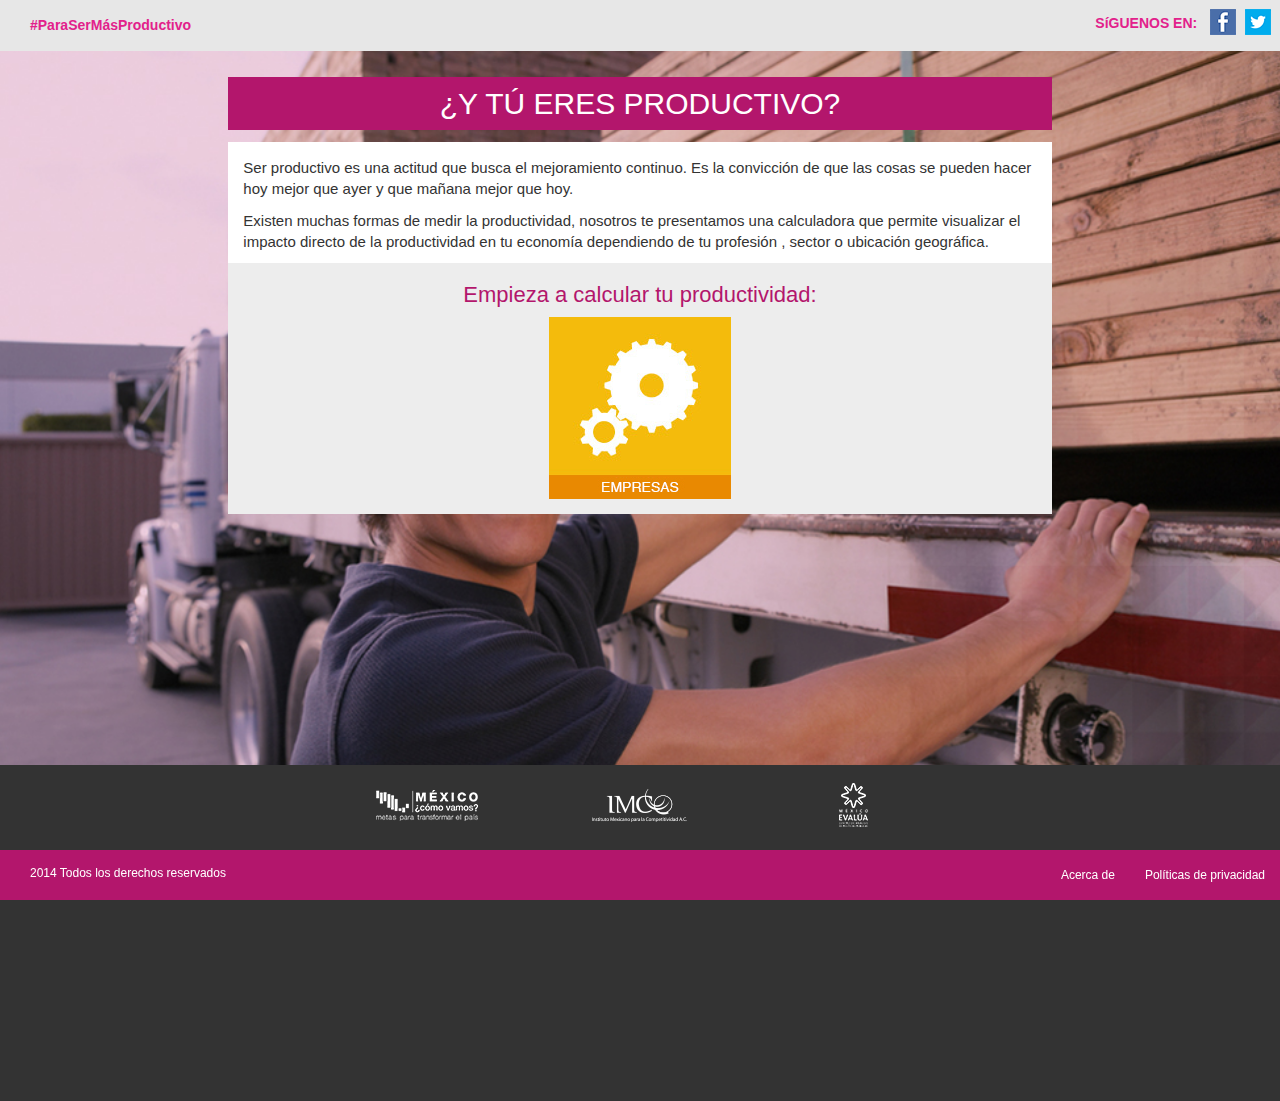
==== commit 2175b378: "Arreglo de presentación de tipo y así ya ni se como se llama,,,ah si a huevo la madre esa del dato d" ====
--- a/src/index.html
+++ b/src/index.html
@@ -17,9 +17,17 @@
         <![endif]-->
         <link href="css/main.css" rel="stylesheet">
         <link href="css/theme.css" rel="stylesheet">
-        <link href="formalizer/css/formalize.css" rel="stylesheet"/>
-         <script src="formalizer/js/jquery.formalize.js"></script>
     </head>
+    <script>
+  (function(i,s,o,g,r,a,m){i['GoogleAnalyticsObject']=r;i[r]=i[r]||function(){
+  (i[r].q=i[r].q||[]).push(arguments)},i[r].l=1*new Date();a=s.createElement(o),
+  m=s.getElementsByTagName(o)[0];a.async=1;a.src=g;m.parentNode.insertBefore(a,m)
+  })(window,document,'script','//www.google-analytics.com/analytics.js','ga');
+
+  ga('create', 'UA-35027508-1', 'mexicocomovamos.mx');
+  ga('send', 'pageview');
+
+</script>
     <body>
         <header class="navbar navbar-default navbar-static-top" >
             <div class="container-fluid">
@@ -29,8 +37,8 @@
                 <div class="collapse navbar-collapse">
                     <ul class="nav navbar-nav navbar-right">
                     <li><p>SíGUENOS EN: &nbsp;</p></li>
-                    <li><a href="#" class="icon facebook">Facebook</a></li>
-                    <li> <a href="#" class="icon twitter">Twitter</a></li>
+                    <li><a href="http://www.facebook.com/MexicoComoVamos" target="_blank" class="icon facebook">Facebook</a></li>
+                    <li> <a href="http://twitter.com/mexicocomovamos" target="_blank" class="icon twitter">Twitter</a></li>
                     </ul>
                 </div>
             </div>
@@ -164,7 +172,7 @@
                                             <label  class="col-sm-4 control-label ico-window">¿En qué sector trabaja su empresa?</label>
                                             <div class="col-sm-8">
                                                 <select class="form-control" id="ce_form_element_sector">
-                                                    <option></option>
+                                                    <option>Seleccione el sector en el que trabaja</option>
                                                 </select>
                                             </div>
                                             <div class="alert alert-danger hidden">
@@ -206,7 +214,7 @@
                                     <canvas width="300" height="300" class="center-block c-result-graph"></canvas>
                                     <ul id="" class="pull-left c-result-data">
                                         <li><span class="glyphicon glyphicon-th-large" ></span>
-                                            <span class="c-result-text-sector"></span></li>
+                                            La productividad laboral del sector es de: <span class="ce-result-referencia"></span> <span>pesos</span></li>
                                         <li><span class="glyphicon glyphicon-book" ></span>
                                             <span class="c-result-text-estado"></span></li>
                                     </ul>
@@ -290,7 +298,7 @@
                                             <label  class="col-sm-4 control-label ico-window">¿En qué sector trabajas?</label>
                                             <div class="col-sm-8">
                                                 <select class="form-control" id="cp_form_element_sector">
-                                                        <option></option>
+                                                        <option>Seleccione el sector en el que trabaja</option>
                                                 </select>
                                             </div>
                                             <div class="alert alert-danger hidden">
@@ -301,7 +309,7 @@
                                             <label class="col-sm-4 control-label ico-birrete">¿Cuál es tu grado de estudios?</label>
                                             <div class="col-sm-8">
                                                 <select class="form-control" id="cp_form_element_estudio">
-                                                        <option></option>
+                                                        <option>Selecciones un grado de estudios</option>
                                                 </select>
                                             </div>
                                             <div class="alert alert-danger hidden">
@@ -356,7 +364,7 @@
                                     
                                       <ul class="c-result-text pull-left c-result-data">
                                         <li><span class="glyphicon glyphicon-th-large" ></span>
-                                            <span class="c-result-text-sector"></span></li>
+                                            <span class="cp-result-referencia"></span></li>
                                         <li><span class="glyphicon glyphicon-book" ></span>
                                             <span class="c-result-text-estudio"></span></li>
                                     </ul>
--- a/src/css/theme.css
+++ b/src/css/theme.css
@@ -136,7 +136,7 @@
 text-indent:-9999px;
 background-image:url(../img/bpersonas.jpg);
 background-repeat:no-repeat;
-display:inherit;
+display:none;
 margin-bottom:5px;
 }
 
@@ -643,6 +643,13 @@
     list-style-type: disc;
 }
 
+.c-result-text-efem {
+    clear: both;
+    display: block;
+    position: relative;
+    text-align: center;
+}
+
 /* Large desktops and laptops */
 @media (min-width: 1200px) {
 .row {
